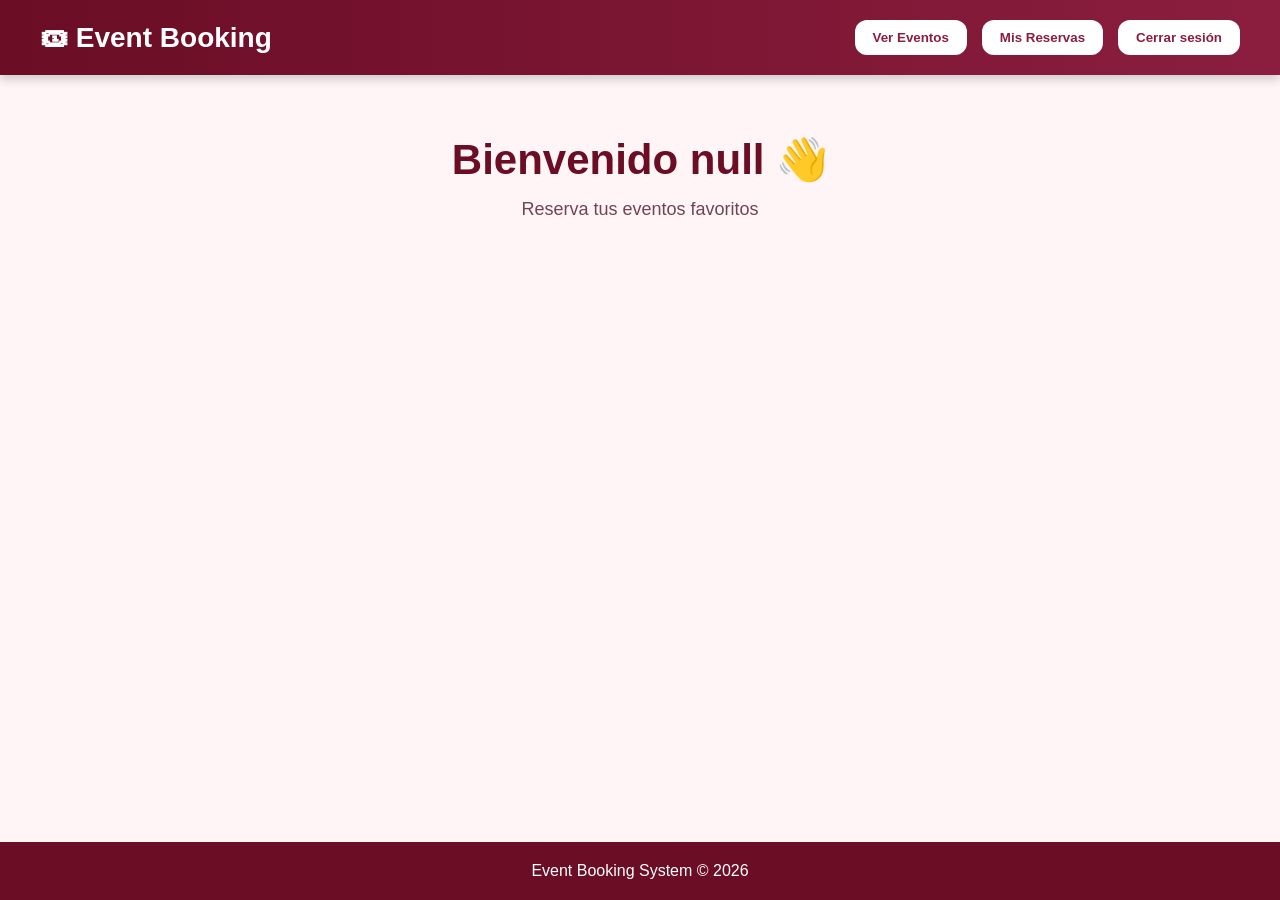
==== eventbooking-frontend/dashboard.html @ f32147cc "Subiendo AVANCE2 del proyecto DWF-final" ====
<!DOCTYPE html>
<html lang="es">

<head>

    <meta charset="UTF-8">

    <meta name="viewport"
          content="width=device-width, initial-scale=1.0">

    <title>
        Dashboard | Event Booking
    </title>

    <link rel="stylesheet"
          href="css/style.css">

</head>

<body>

    <!-- NAVBAR -->
    <nav class="navbar">

        <div class="logo">
            🎟 Event Booking
        </div>

        <div class="nav-buttons">

            <button onclick="showEvents()">
                Ver Eventos
            </button>

            <button onclick="showBookings()">
                Mis Reservas
            </button>

            <!-- SOLO ADMIN -->
            <button
                id="adminButton"
                onclick="showAdminPanel()"
                style="display:none;">

                Panel Admin

            </button>

            <button onclick="logout()">
                Cerrar sesión
            </button>

        </div>

    </nav>

    <!-- HERO -->
    <section class="hero">

        <div class="hero-content">

            <h1 id="welcome">
                Bienvenido 👋
            </h1>

            <p>
                Reserva tus eventos favoritos
            </p>

        </div>

    </section>

    <!-- MENSAJES -->
    <div id="message"
         class="message">
    </div>

    <!-- EVENTOS -->
    <section id="eventsSection"
             class="section"
             style="display:none;">

        <div class="section-header">

            <h2>
                🎫 Eventos Disponibles
            </h2>

        </div>

        <div id="events"
             class="cards-container">

        </div>

    </section>

    <!-- RESERVAS -->
    <section id="bookingsSection"
             class="section"
             style="display:none;">

        <div class="section-header">

            <h2>
                📌 Mis Reservas
            </h2>

        </div>

        <div id="bookings"
             class="cards-container">

        </div>

    </section>

    <!-- ADMIN -->
    <section id="adminSection"
             class="section"
             style="display:none;">

        <div class="section-header">

            <h2>
                👑 Panel Administrador
            </h2>

            <p>
                Gestiona eventos del sistema
            </p>

        </div>

        <!-- FORMULARIO -->
        <div class="admin-form-container">

            <div class="admin-form">

                <input
                    type="text"
                    id="eventTitle"
                    placeholder="Título del evento">

                <input
                    type="text"
                    id="eventDescription"
                    placeholder="Descripción">

                <input
                    type="datetime-local"
                    id="eventDate">

                <input
                    type="text"
                    id="eventVenue"
                    placeholder="Lugar">

                <input
                    type="number"
                    id="eventCapacity"
                    placeholder="Capacidad">

                <input
                    type="number"
                    id="eventPrice"
                    placeholder="Precio">
<button onclick="saveEvent()">
    Crear Evento
</button>

            </div>

        </div>

        <!-- EVENTOS ADMIN -->
        <div id="adminEvents"
             class="cards-container">

        </div>

    </section>

    <!-- FOOTER -->
    <footer class="footer">

        <p>
            Event Booking System © 2026
        </p>

    </footer>

    <script src="js/app.js"></script>

</body>
</html>
---- eventbooking-frontend/css/style.css ----
*{
    margin: 0;
    padding: 0;
    box-sizing: border-box;

    font-family: Arial, Helvetica, sans-serif;
}

body{
    background: #fff5f7;
    color: #3d0c1d;
}

/* NAVBAR */

.navbar{
    width: 100%;

    background: linear-gradient(
        90deg,
        #6a0d25,
        #8b1e3f
    );

    padding: 20px 40px;

    display: flex;
    justify-content: space-between;
    align-items: center;

    box-shadow: 0 4px 10px rgba(0,0,0,0.2);
}

.logo{
    color: white;

    font-size: 28px;
    font-weight: bold;
}

.nav-buttons{
    display: flex;
    gap: 15px;
}

.nav-buttons button{
    background: white;
    color: #8b1e3f;

    border: none;

    padding: 10px 18px;

    border-radius: 12px;

    font-weight: bold;

    cursor: pointer;

    transition: 0.3s;
}

.nav-buttons button:hover{
    background: #ffd6e0;

    transform: translateY(-2px);
}

/* HERO */

.hero{
    text-align: center;

    padding: 60px 20px;
}

.hero h1{
    font-size: 42px;

    margin-bottom: 15px;

    color: #6a0d25;
}

.hero p{
    font-size: 18px;

    color: #6f4553;
}

/* SECTION */

.section{
    padding: 30px 50px;
}

.section h2{
    margin-bottom: 25px;

    font-size: 30px;

    color: #6a0d25;
}

/* CARDS */

.cards-container{
    display: grid;

    grid-template-columns:
        repeat(auto-fit, minmax(280px,1fr));

    gap: 25px;
}

.card{
    background: white;

    border-radius: 20px;

    padding: 25px;

    box-shadow: 0 5px 15px rgba(0,0,0,0.1);

    transition: 0.3s;
}

.card:hover{
    transform: translateY(-5px);

    box-shadow: 0 10px 20px rgba(0,0,0,0.15);
}

.card h3{
    color: #8b1e3f;

    margin-bottom: 10px;

    font-size: 24px;
}

.card p{
    margin-bottom: 8px;

    color: #5e3744;
}

.card button{
    margin-top: 15px;

    width: 100%;

    padding: 12px;

    border: none;

    border-radius: 12px;

    background: #8b1e3f;

    color: white;

    font-weight: bold;

    cursor: pointer;

    transition: 0.3s;
}

.card button:hover{
    background: #6a0d25;
}

/* MENSAJES */

.message{
    width: 90%;

    margin: 20px auto;

    text-align: center;

    padding: 15px;

    border-radius: 12px;

    font-weight: bold;
}

/* FOOTER */

.footer{
    margin-top: 50px;

    background: #6a0d25;

    color: white;

    text-align: center;

    padding: 20px;
}

/* RESPONSIVE */

@media(max-width:768px){

    .navbar{
        flex-direction: column;

        gap: 20px;
    }

    .hero h1{
        font-size: 30px;
    }

    .section{
        padding: 20px;
    }
}

/* ===== AUTH PAGES ===== */

.auth-container{

    min-height: 100vh;

    display: flex;

    justify-content: center;
    align-items: center;

    background: linear-gradient(
        135deg,
        #fff0f5,
        #ffd6e7
    );

    padding: 20px;
}

.auth-card{

    width: 100%;
    max-width: 420px;

    background: white;

    padding: 40px;

    border-radius: 25px;

    box-shadow:
        0 10px 30px rgba(0,0,0,0.15);

    text-align: center;
}

.auth-card h1{

    color: #8b1e3f;

    margin-bottom: 10px;

    font-size: 34px;
}

.auth-card p{

    color: #7a4a58;

    margin-bottom: 30px;
}

.auth-card input{

    width: 100%;

    padding: 14px;

    margin-bottom: 18px;

    border: 2px solid #f3c5d3;

    border-radius: 12px;

    outline: none;

    font-size: 15px;

    transition: 0.3s;
}

.auth-card input:focus{

    border-color: #8b1e3f;

    box-shadow:
        0 0 10px rgba(139,30,63,0.2);
}

.auth-card button{

    width: 100%;

    padding: 14px;

    border: none;

    border-radius: 12px;

    background: linear-gradient(
        90deg,
        #8b1e3f,
        #6a0d25
    );

    color: white;

    font-size: 16px;
    font-weight: bold;

    cursor: pointer;

    transition: 0.3s;
}

.auth-card button:hover{

    transform: translateY(-2px);

    opacity: 0.9;
}

.link{

    display: block;

    margin-top: 20px;

    color: #8b1e3f;

    text-decoration: none;

    font-weight: bold;
}

.link:hover{

    text-decoration: underline;
}

/* ===== FOOTER FIJO ===== */

body{

    min-height: 100vh;

    display: flex;

    flex-direction: column;
}

.footer{

    margin-top: auto;
}

/* ===== ADMIN ===== */

.admin-form{

    background: white;

    padding: 25px;

    border-radius: 20px;

    margin-bottom: 30px;

    display: grid;

    gap: 15px;

    box-shadow:
        0 5px 15px rgba(0,0,0,0.1);
}

.admin-form input{

    padding: 14px;

    border-radius: 12px;

    border: 2px solid #f3c5d3;

    outline: none;
}

.admin-form input:focus{

    border-color: #8b1e3f;
}

.admin-form button{

    padding: 14px;

    border: none;

    border-radius: 12px;

    background: #8b1e3f;

    color: white;

    font-weight: bold;

    cursor: pointer;
}

.delete-btn{

    background: #c1121f !important;
}

.delete-btn:hover{

    background: #780000 !important;
}
.admin-buttons{

    display: flex;

    gap: 10px;

    margin-top: 15px;
}

.admin-buttons button{

    flex: 1;
}
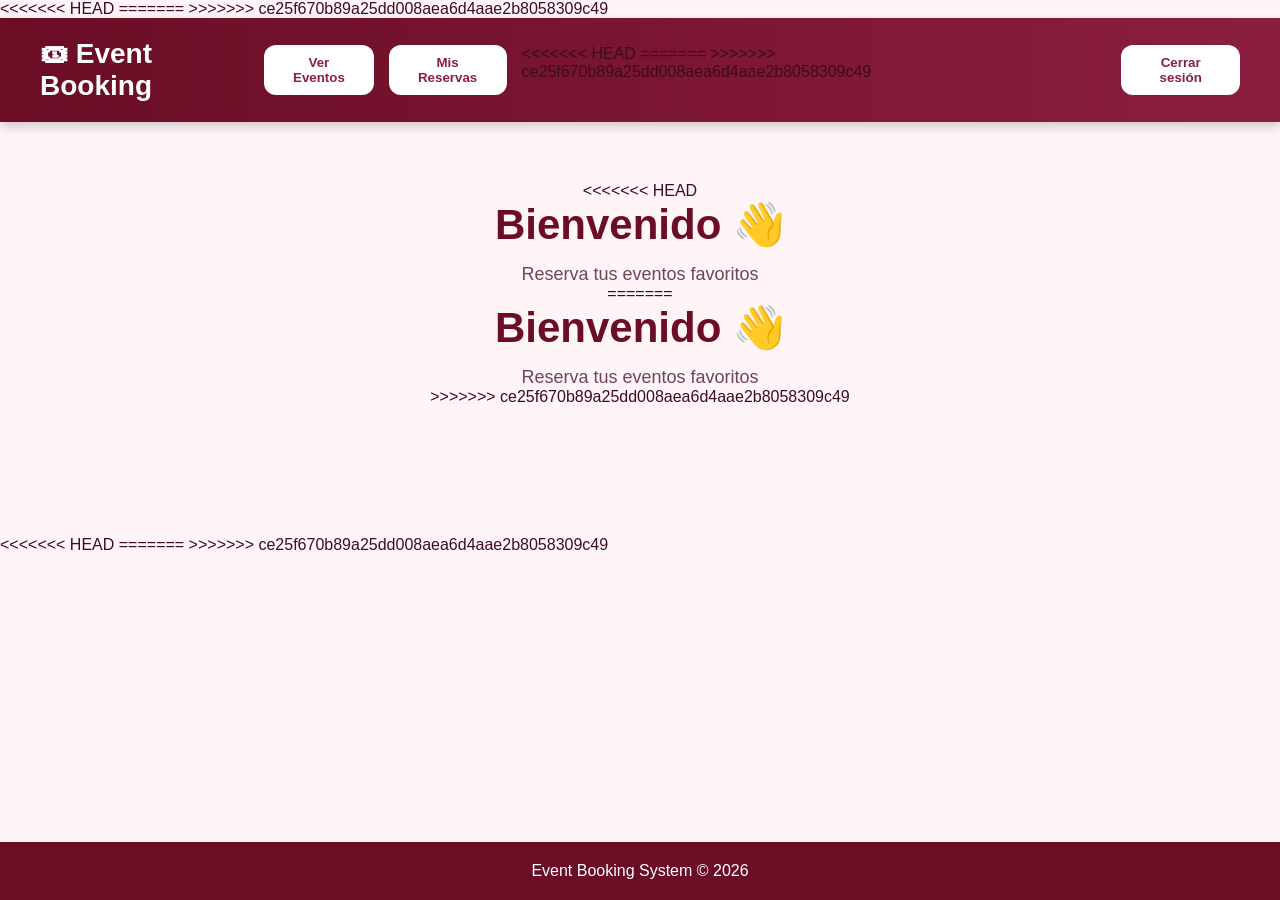
==== commit aa5d16b6: "Resolviendo conflictos de merge" ====
--- a/eventbooking-frontend/dashboard.html
+++ b/eventbooking-frontend/dashboard.html
@@ -8,9 +8,13 @@
     <meta name="viewport"
           content="width=device-width, initial-scale=1.0">
 
+<<<<<<< HEAD
     <title>
         Dashboard | Event Booking
     </title>
+=======
+    <title>Dashboard</title>
+>>>>>>> ce25f670b89a25dd008aea6d4aae2b8058309c49
 
     <link rel="stylesheet"
           href="css/style.css">
@@ -36,6 +40,7 @@
                 Mis Reservas
             </button>
 
+<<<<<<< HEAD
             <!-- SOLO ADMIN -->
             <button
                 id="adminButton"
@@ -46,6 +51,8 @@
 
             </button>
 
+=======
+>>>>>>> ce25f670b89a25dd008aea6d4aae2b8058309c49
             <button onclick="logout()">
                 Cerrar sesión
             </button>
@@ -57,6 +64,7 @@
     <!-- HERO -->
     <section class="hero">
 
+<<<<<<< HEAD
         <div class="hero-content">
 
             <h1 id="welcome">
@@ -68,6 +76,15 @@
             </p>
 
         </div>
+=======
+        <h1 id="welcome">
+            Bienvenido 👋
+        </h1>
+
+        <p>
+            Reserva tus eventos favoritos
+        </p>
+>>>>>>> ce25f670b89a25dd008aea6d4aae2b8058309c49
 
     </section>
 
@@ -81,6 +98,7 @@
              class="section"
              style="display:none;">
 
+<<<<<<< HEAD
         <div class="section-header">
 
             <h2>
@@ -88,6 +106,11 @@
             </h2>
 
         </div>
+=======
+        <h2>
+            Eventos Disponibles
+        </h2>
+>>>>>>> ce25f670b89a25dd008aea6d4aae2b8058309c49
 
         <div id="events"
              class="cards-container">
@@ -101,6 +124,7 @@
              class="section"
              style="display:none;">
 
+<<<<<<< HEAD
         <div class="section-header">
 
             <h2>
@@ -108,6 +132,11 @@
             </h2>
 
         </div>
+=======
+        <h2>
+            Mis Reservas
+        </h2>
+>>>>>>> ce25f670b89a25dd008aea6d4aae2b8058309c49
 
         <div id="bookings"
              class="cards-container">
@@ -116,6 +145,7 @@
 
     </section>
 
+<<<<<<< HEAD
     <!-- ADMIN -->
     <section id="adminSection"
              class="section"
@@ -182,6 +212,8 @@
 
     </section>
 
+=======
+>>>>>>> ce25f670b89a25dd008aea6d4aae2b8058309c49
     <!-- FOOTER -->
     <footer class="footer">
 
--- a/eventbooking-frontend/css/style.css
+++ b/eventbooking-frontend/css/style.css
@@ -365,6 +365,7 @@
 .footer{
 
     margin-top: auto;
+<<<<<<< HEAD
 }
 
 /* ===== ADMIN ===== */
@@ -441,4 +442,6 @@
 .admin-buttons button{
 
     flex: 1;
+=======
+>>>>>>> ce25f670b89a25dd008aea6d4aae2b8058309c49
 }
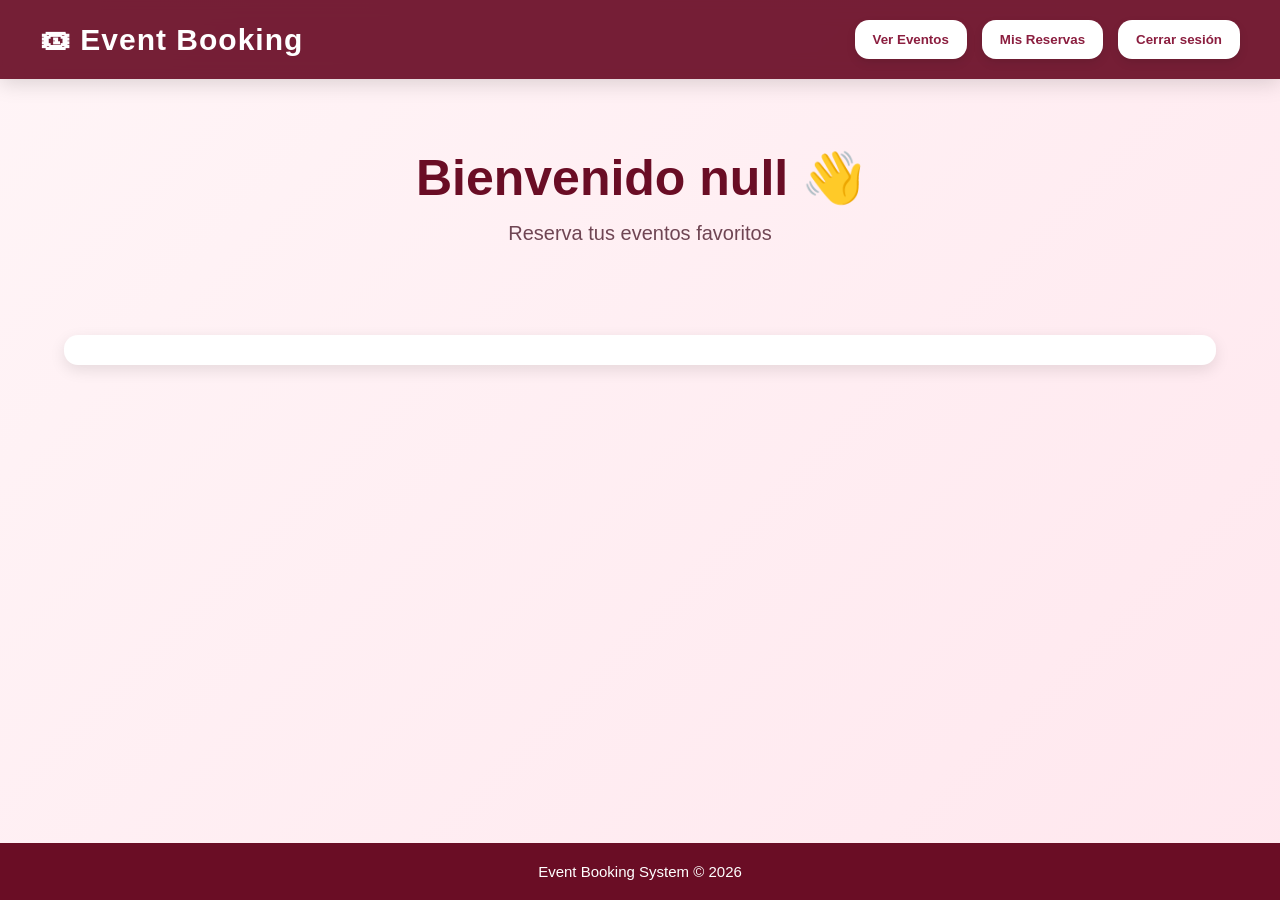
==== commit 7c74c76e: "Subiendo AVANCE3 del proyecto DWF-final" ====
--- a/eventbooking-frontend/dashboard.html
+++ b/eventbooking-frontend/dashboard.html
@@ -8,13 +8,7 @@
     <meta name="viewport"
           content="width=device-width, initial-scale=1.0">
 
-<<<<<<< HEAD
-    <title>
-        Dashboard | Event Booking
-    </title>
-=======
     <title>Dashboard</title>
->>>>>>> ce25f670b89a25dd008aea6d4aae2b8058309c49
 
     <link rel="stylesheet"
           href="css/style.css">
@@ -40,8 +34,6 @@
                 Mis Reservas
             </button>
 
-<<<<<<< HEAD
-            <!-- SOLO ADMIN -->
             <button
                 id="adminButton"
                 onclick="showAdminPanel()"
@@ -51,8 +43,6 @@
 
             </button>
 
-=======
->>>>>>> ce25f670b89a25dd008aea6d4aae2b8058309c49
             <button onclick="logout()">
                 Cerrar sesión
             </button>
@@ -64,19 +54,6 @@
     <!-- HERO -->
     <section class="hero">
 
-<<<<<<< HEAD
-        <div class="hero-content">
-
-            <h1 id="welcome">
-                Bienvenido 👋
-            </h1>
-
-            <p>
-                Reserva tus eventos favoritos
-            </p>
-
-        </div>
-=======
         <h1 id="welcome">
             Bienvenido 👋
         </h1>
@@ -84,7 +61,6 @@
         <p>
             Reserva tus eventos favoritos
         </p>
->>>>>>> ce25f670b89a25dd008aea6d4aae2b8058309c49
 
     </section>
 
@@ -98,19 +74,9 @@
              class="section"
              style="display:none;">
 
-<<<<<<< HEAD
-        <div class="section-header">
-
-            <h2>
-                🎫 Eventos Disponibles
-            </h2>
-
-        </div>
-=======
         <h2>
             Eventos Disponibles
         </h2>
->>>>>>> ce25f670b89a25dd008aea6d4aae2b8058309c49
 
         <div id="events"
              class="cards-container">
@@ -124,19 +90,9 @@
              class="section"
              style="display:none;">
 
-<<<<<<< HEAD
-        <div class="section-header">
-
-            <h2>
-                📌 Mis Reservas
-            </h2>
-
-        </div>
-=======
         <h2>
             Mis Reservas
         </h2>
->>>>>>> ce25f670b89a25dd008aea6d4aae2b8058309c49
 
         <div id="bookings"
              class="cards-container">
@@ -145,66 +101,52 @@
 
     </section>
 
-<<<<<<< HEAD
     <!-- ADMIN -->
     <section id="adminSection"
              class="section"
              style="display:none;">
 
-        <div class="section-header">
-
-            <h2>
-                👑 Panel Administrador
-            </h2>
-
-            <p>
-                Gestiona eventos del sistema
-            </p>
-
-        </div>
-
-        <!-- FORMULARIO -->
-        <div class="admin-form-container">
-
-            <div class="admin-form">
-
-                <input
-                    type="text"
-                    id="eventTitle"
-                    placeholder="Título del evento">
-
-                <input
-                    type="text"
-                    id="eventDescription"
-                    placeholder="Descripción">
-
-                <input
-                    type="datetime-local"
-                    id="eventDate">
-
-                <input
-                    type="text"
-                    id="eventVenue"
-                    placeholder="Lugar">
-
-                <input
-                    type="number"
-                    id="eventCapacity"
-                    placeholder="Capacidad">
-
-                <input
-                    type="number"
-                    id="eventPrice"
-                    placeholder="Precio">
-<button onclick="saveEvent()">
-    Crear Evento
-</button>
-
-            </div>
-
-        </div>
-
-        <!-- EVENTOS ADMIN -->
+        <h2>
+            Panel Administrador
+        </h2>
+
+        <div class="admin-form">
+
+            <input
+                type="text"
+                id="eventTitle"
+                placeholder="Título">
+
+            <input
+                type="text"
+                id="eventDescription"
+                placeholder="Descripción">
+
+            <input
+                type="datetime-local"
+                id="eventDate">
+
+            <input
+                type="text"
+                id="eventVenue"
+                placeholder="Lugar">
+
+            <input
+                type="number"
+                id="eventCapacity"
+                placeholder="Capacidad">
+
+            <input
+                type="number"
+                id="eventPrice"
+                placeholder="Precio">
+
+            <button onclick="createEvent()">
+                Crear Evento
+            </button>
+
+        </div>
+
         <div id="adminEvents"
              class="cards-container">
 
@@ -212,8 +154,64 @@
 
     </section>
 
-=======
->>>>>>> ce25f670b89a25dd008aea6d4aae2b8058309c49
+    <!-- MODAL EDITAR -->
+    <div id="editModal"
+         class="modal">
+
+        <div class="modal-content">
+
+            <span class="close"
+                  onclick="closeModal()">
+
+                &times;
+
+            </span>
+
+            <h2>
+                Editar Evento
+            </h2>
+
+            <input
+                type="hidden"
+                id="editId">
+
+            <input
+                type="text"
+                id="editTitle"
+                placeholder="Título">
+
+            <input
+                type="text"
+                id="editDescription"
+                placeholder="Descripción">
+
+            <input
+                type="datetime-local"
+                id="editDate">
+
+            <input
+                type="text"
+                id="editVenue"
+                placeholder="Lugar">
+
+            <input
+                type="number"
+                id="editCapacity"
+                placeholder="Capacidad">
+
+            <input
+                type="number"
+                id="editPrice"
+                placeholder="Precio">
+
+            <button onclick="updateEvent()">
+                Guardar Cambios
+            </button>
+
+        </div>
+
+    </div>
+
     <!-- FOOTER -->
     <footer class="footer">
 
--- a/eventbooking-frontend/css/style.css
+++ b/eventbooking-frontend/css/style.css
@@ -6,52 +6,637 @@
     font-family: Arial, Helvetica, sans-serif;
 }
 
+html{
+    scroll-behavior: smooth;
+}
+
 body{
-    background: #fff5f7;
+
+    background:
+        linear-gradient(
+            135deg,
+            #fff5f7,
+            #ffe7ee
+        );
+
     color: #3d0c1d;
-}
-
-/* NAVBAR */
+
+    min-height: 100vh;
+
+    display: flex;
+    flex-direction: column;
+
+    overflow-x: hidden;
+}
+
+/* =========================
+   ANIMACIONES
+========================= */
+
+@keyframes fadeIn{
+
+    from{
+        opacity: 0;
+        transform: translateY(20px);
+    }
+
+    to{
+        opacity: 1;
+        transform: translateY(0);
+    }
+}
+
+@keyframes slideLeft{
+
+    from{
+        opacity: 0;
+        transform: translateX(-40px);
+    }
+
+    to{
+        opacity: 1;
+        transform: translateX(0);
+    }
+}
+
+@keyframes pulse{
+
+    0%{
+        transform: scale(1);
+    }
+
+    50%{
+        transform: scale(1.03);
+    }
+
+    100%{
+        transform: scale(1);
+    }
+}
+
+/* =========================
+   NAVBAR
+========================= */
 
 .navbar{
-    width: 100%;
-
-    background: linear-gradient(
-        90deg,
-        #6a0d25,
-        #8b1e3f
-    );
+
+    width: 100%;
+
+    background:
+        rgba(106,13,37,0.92);
+
+    backdrop-filter: blur(10px);
 
     padding: 20px 40px;
 
     display: flex;
+
     justify-content: space-between;
+
     align-items: center;
 
-    box-shadow: 0 4px 10px rgba(0,0,0,0.2);
+    box-shadow:
+        0 4px 20px rgba(0,0,0,0.15);
+
+    position: sticky;
+
+    top: 0;
+
+    z-index: 1000;
+
+    animation: fadeIn 0.8s ease;
 }
 
 .logo{
+
     color: white;
 
+    font-size: 30px;
+
+    font-weight: bold;
+
+    letter-spacing: 1px;
+
+    animation: slideLeft 1s ease;
+}
+
+.nav-buttons{
+
+    display: flex;
+
+    gap: 15px;
+}
+
+.nav-buttons button{
+
+    background: white;
+
+    color: #8b1e3f;
+
+    border: none;
+
+    padding: 12px 18px;
+
+    border-radius: 14px;
+
+    font-weight: bold;
+
+    cursor: pointer;
+
+    transition: all 0.3s ease;
+
+    box-shadow:
+        0 4px 10px rgba(0,0,0,0.1);
+}
+
+.nav-buttons button:hover{
+
+    background: #ffd6e0;
+
+    transform:
+        translateY(-3px)
+        scale(1.03);
+
+    box-shadow:
+        0 10px 18px rgba(0,0,0,0.18);
+}
+
+/* =========================
+   HERO
+========================= */
+
+.hero{
+
+    text-align: center;
+
+    padding: 70px 20px;
+
+    animation: fadeIn 1s ease;
+}
+
+.hero h1{
+
+    font-size: 50px;
+
+    color: #6a0d25;
+
+    margin-bottom: 15px;
+
+    animation: pulse 3s infinite;
+}
+
+.hero p{
+
+    font-size: 20px;
+
+    color: #6f4553;
+}
+
+/* =========================
+   MENSAJES
+========================= */
+
+.message{
+
+    width: 90%;
+
+    margin: 20px auto;
+
+    text-align: center;
+
+    padding: 15px;
+
+    border-radius: 14px;
+
+    font-weight: bold;
+
+    background: white;
+
+    box-shadow:
+        0 5px 15px rgba(0,0,0,0.1);
+
+    animation: fadeIn 0.5s ease;
+}
+
+/* =========================
+   SECTIONS
+========================= */
+
+.section{
+
+    padding: 40px 50px;
+
+    animation: fadeIn 0.8s ease;
+}
+
+.section h2{
+
+    margin-bottom: 25px;
+
+    font-size: 34px;
+
+    color: #6a0d25;
+}
+
+/* =========================
+   CARDS
+========================= */
+
+.cards-container{
+
+    display: grid;
+
+    grid-template-columns:
+        repeat(auto-fit, minmax(300px,1fr));
+
+    gap: 30px;
+}
+
+.card{
+
+    background:
+        rgba(255,255,255,0.75);
+
+    backdrop-filter: blur(12px);
+
+    border-radius: 24px;
+
+    padding: 28px;
+
+    box-shadow:
+        0 10px 25px rgba(0,0,0,0.12);
+
+    transition: all 0.35s ease;
+
+    position: relative;
+
+    overflow: hidden;
+
+    animation: fadeIn 0.8s ease;
+}
+
+.card::before{
+
+    content: "";
+
+    position: absolute;
+
+    top: 0;
+    left: -100%;
+
+    width: 100%;
+    height: 100%;
+
+    background:
+        linear-gradient(
+            120deg,
+            transparent,
+            rgba(255,255,255,0.4),
+            transparent
+        );
+
+    transition: 0.7s;
+}
+
+.card:hover::before{
+
+    left: 100%;
+}
+
+.card:hover{
+
+    transform:
+        translateY(-8px)
+        scale(1.02);
+
+    box-shadow:
+        0 18px 35px rgba(0,0,0,0.18);
+}
+
+.card h3{
+
+    color: #8b1e3f;
+
+    margin-bottom: 14px;
+
     font-size: 28px;
+}
+
+.card p{
+
+    margin-bottom: 10px;
+
+    color: #5e3744;
+
+    line-height: 1.5;
+}
+
+.card button{
+
+    margin-top: 18px;
+
+    width: 100%;
+
+    padding: 14px;
+
+    border: none;
+
+    border-radius: 14px;
+
+    background:
+        linear-gradient(
+            90deg,
+            #8b1e3f,
+            #6a0d25
+        );
+
+    color: white;
+
     font-weight: bold;
-}
-
-.nav-buttons{
+
+    font-size: 15px;
+
+    cursor: pointer;
+
+    transition: all 0.3s ease;
+
+    box-shadow:
+        0 5px 12px rgba(0,0,0,0.15);
+}
+
+.card button:hover{
+
+    transform:
+        translateY(-2px)
+        scale(1.02);
+
+    opacity: 0.95;
+
+    box-shadow:
+        0 10px 18px rgba(0,0,0,0.2);
+}
+
+/* =========================
+   FORM ADMIN
+========================= */
+
+.admin-form{
+
+    background: white;
+
+    padding: 30px;
+
+    border-radius: 24px;
+
+    margin-bottom: 35px;
+
+    box-shadow:
+        0 10px 25px rgba(0,0,0,0.1);
+
+    animation: fadeIn 1s ease;
+}
+
+.admin-form input{
+
+    width: 100%;
+
+    padding: 14px;
+
+    margin-bottom: 16px;
+
+    border-radius: 12px;
+
+    border: 2px solid #f0c8d4;
+
+    outline: none;
+
+    transition: 0.3s;
+}
+
+.admin-form input:focus{
+
+    border-color: #8b1e3f;
+
+    box-shadow:
+        0 0 10px rgba(139,30,63,0.2);
+}
+
+.admin-form button{
+
+    width: 100%;
+
+    padding: 15px;
+
+    border: none;
+
+    border-radius: 14px;
+
+    background:
+        linear-gradient(
+            90deg,
+            #8b1e3f,
+            #6a0d25
+        );
+
+    color: white;
+
+    font-weight: bold;
+
+    cursor: pointer;
+
+    transition: 0.3s;
+}
+
+.admin-form button:hover{
+
+    transform: scale(1.02);
+}
+
+/* =========================
+   MODAL
+========================= */
+
+.modal{
+
+    display: none;
+
+    position: fixed;
+
+    z-index: 999;
+
+    left: 0;
+    top: 0;
+
+    width: 100%;
+    height: 100%;
+
+    background:
+        rgba(0,0,0,0.45);
+
+    backdrop-filter: blur(4px);
+
+    animation: fadeIn 0.3s ease;
+}
+
+.modal-content{
+
+    background: white;
+
+    margin: 5% auto;
+
+    padding: 30px;
+
+    width: 90%;
+    max-width: 500px;
+
+    border-radius: 24px;
+
+    animation: fadeIn 0.4s ease;
+}
+
+.modal-content input{
+
+    width: 100%;
+
+    padding: 14px;
+
+    margin-bottom: 15px;
+
+    border-radius: 12px;
+
+    border: 2px solid #f1d1db;
+}
+
+.close{
+
+    float: right;
+
+    font-size: 28px;
+
+    cursor: pointer;
+
+    color: #8b1e3f;
+}
+
+/* =========================
+   FOOTER
+========================= */
+
+.footer{
+
+    margin-top: auto;
+
+    background: #6a0d25;
+
+    color: white;
+
+    text-align: center;
+
+    padding: 20px;
+
+    font-size: 15px;
+}
+
+/* =========================
+   AUTH PAGES
+========================= */
+
+.auth-container{
+
+    min-height: 100vh;
+
     display: flex;
-    gap: 15px;
-}
-
-.nav-buttons button{
-    background: white;
+
+    justify-content: center;
+
+    align-items: center;
+
+    padding: 20px;
+}
+
+.auth-card{
+
+    width: 100%;
+    max-width: 430px;
+
+    background:
+        rgba(255,255,255,0.8);
+
+    backdrop-filter: blur(12px);
+
+    padding: 40px;
+
+    border-radius: 28px;
+
+    box-shadow:
+        0 15px 35px rgba(0,0,0,0.15);
+
+    animation: fadeIn 1s ease;
+}
+
+.auth-card h1{
+
     color: #8b1e3f;
 
+    margin-bottom: 10px;
+
+    text-align: center;
+
+    font-size: 38px;
+}
+
+.auth-card p{
+
+    text-align: center;
+
+    margin-bottom: 30px;
+
+    color: #6f4553;
+}
+
+.auth-card input{
+
+    width: 100%;
+
+    padding: 15px;
+
+    margin-bottom: 18px;
+
+    border-radius: 14px;
+
+    border: 2px solid #f1c8d5;
+
+    outline: none;
+
+    transition: 0.3s;
+}
+
+.auth-card input:focus{
+
+    border-color: #8b1e3f;
+
+    box-shadow:
+        0 0 12px rgba(139,30,63,0.2);
+}
+
+.auth-card button{
+
+    width: 100%;
+
+    padding: 15px;
+
     border: none;
 
-    padding: 10px 18px;
-
-    border-radius: 12px;
+    border-radius: 14px;
+
+    background:
+        linear-gradient(
+            90deg,
+            #8b1e3f,
+            #6a0d25
+        );
+
+    color: white;
 
     font-weight: bold;
 
@@ -60,388 +645,53 @@
     transition: 0.3s;
 }
 
-.nav-buttons button:hover{
-    background: #ffd6e0;
-
-    transform: translateY(-2px);
-}
-
-/* HERO */
-
-.hero{
+.auth-card button:hover{
+
+    transform:
+        translateY(-2px)
+        scale(1.02);
+}
+
+.link{
+
+    display: block;
+
+    margin-top: 20px;
+
     text-align: center;
 
-    padding: 60px 20px;
-}
-
-.hero h1{
-    font-size: 42px;
-
-    margin-bottom: 15px;
-
-    color: #6a0d25;
-}
-
-.hero p{
-    font-size: 18px;
-
-    color: #6f4553;
-}
-
-/* SECTION */
-
-.section{
-    padding: 30px 50px;
-}
-
-.section h2{
-    margin-bottom: 25px;
-
-    font-size: 30px;
-
-    color: #6a0d25;
-}
-
-/* CARDS */
-
-.cards-container{
-    display: grid;
-
-    grid-template-columns:
-        repeat(auto-fit, minmax(280px,1fr));
-
-    gap: 25px;
-}
-
-.card{
-    background: white;
-
-    border-radius: 20px;
-
-    padding: 25px;
-
-    box-shadow: 0 5px 15px rgba(0,0,0,0.1);
-
-    transition: 0.3s;
-}
-
-.card:hover{
-    transform: translateY(-5px);
-
-    box-shadow: 0 10px 20px rgba(0,0,0,0.15);
-}
-
-.card h3{
+    text-decoration: none;
+
     color: #8b1e3f;
 
-    margin-bottom: 10px;
-
-    font-size: 24px;
-}
-
-.card p{
-    margin-bottom: 8px;
-
-    color: #5e3744;
-}
-
-.card button{
-    margin-top: 15px;
-
-    width: 100%;
-
-    padding: 12px;
-
-    border: none;
-
-    border-radius: 12px;
-
-    background: #8b1e3f;
-
-    color: white;
-
     font-weight: bold;
-
-    cursor: pointer;
-
-    transition: 0.3s;
-}
-
-.card button:hover{
-    background: #6a0d25;
-}
-
-/* MENSAJES */
-
-.message{
-    width: 90%;
-
-    margin: 20px auto;
-
-    text-align: center;
-
-    padding: 15px;
-
-    border-radius: 12px;
-
-    font-weight: bold;
-}
-
-/* FOOTER */
-
-.footer{
-    margin-top: 50px;
-
-    background: #6a0d25;
-
-    color: white;
-
-    text-align: center;
-
-    padding: 20px;
-}
-
-/* RESPONSIVE */
+}
+
+.link:hover{
+
+    text-decoration: underline;
+}
+
+/* =========================
+   RESPONSIVE
+========================= */
 
 @media(max-width:768px){
 
     .navbar{
+
         flex-direction: column;
 
         gap: 20px;
     }
 
     .hero h1{
-        font-size: 30px;
+
+        font-size: 36px;
     }
 
     .section{
-        padding: 20px;
-    }
-}
-
-/* ===== AUTH PAGES ===== */
-
-.auth-container{
-
-    min-height: 100vh;
-
-    display: flex;
-
-    justify-content: center;
-    align-items: center;
-
-    background: linear-gradient(
-        135deg,
-        #fff0f5,
-        #ffd6e7
-    );
-
-    padding: 20px;
-}
-
-.auth-card{
-
-    width: 100%;
-    max-width: 420px;
-
-    background: white;
-
-    padding: 40px;
-
-    border-radius: 25px;
-
-    box-shadow:
-        0 10px 30px rgba(0,0,0,0.15);
-
-    text-align: center;
-}
-
-.auth-card h1{
-
-    color: #8b1e3f;
-
-    margin-bottom: 10px;
-
-    font-size: 34px;
-}
-
-.auth-card p{
-
-    color: #7a4a58;
-
-    margin-bottom: 30px;
-}
-
-.auth-card input{
-
-    width: 100%;
-
-    padding: 14px;
-
-    margin-bottom: 18px;
-
-    border: 2px solid #f3c5d3;
-
-    border-radius: 12px;
-
-    outline: none;
-
-    font-size: 15px;
-
-    transition: 0.3s;
-}
-
-.auth-card input:focus{
-
-    border-color: #8b1e3f;
-
-    box-shadow:
-        0 0 10px rgba(139,30,63,0.2);
-}
-
-.auth-card button{
-
-    width: 100%;
-
-    padding: 14px;
-
-    border: none;
-
-    border-radius: 12px;
-
-    background: linear-gradient(
-        90deg,
-        #8b1e3f,
-        #6a0d25
-    );
-
-    color: white;
-
-    font-size: 16px;
-    font-weight: bold;
-
-    cursor: pointer;
-
-    transition: 0.3s;
-}
-
-.auth-card button:hover{
-
-    transform: translateY(-2px);
-
-    opacity: 0.9;
-}
-
-.link{
-
-    display: block;
-
-    margin-top: 20px;
-
-    color: #8b1e3f;
-
-    text-decoration: none;
-
-    font-weight: bold;
-}
-
-.link:hover{
-
-    text-decoration: underline;
-}
-
-/* ===== FOOTER FIJO ===== */
-
-body{
-
-    min-height: 100vh;
-
-    display: flex;
-
-    flex-direction: column;
-}
-
-.footer{
-
-    margin-top: auto;
-<<<<<<< HEAD
-}
-
-/* ===== ADMIN ===== */
-
-.admin-form{
-
-    background: white;
-
-    padding: 25px;
-
-    border-radius: 20px;
-
-    margin-bottom: 30px;
-
-    display: grid;
-
-    gap: 15px;
-
-    box-shadow:
-        0 5px 15px rgba(0,0,0,0.1);
-}
-
-.admin-form input{
-
-    padding: 14px;
-
-    border-radius: 12px;
-
-    border: 2px solid #f3c5d3;
-
-    outline: none;
-}
-
-.admin-form input:focus{
-
-    border-color: #8b1e3f;
-}
-
-.admin-form button{
-
-    padding: 14px;
-
-    border: none;
-
-    border-radius: 12px;
-
-    background: #8b1e3f;
-
-    color: white;
-
-    font-weight: bold;
-
-    cursor: pointer;
-}
-
-.delete-btn{
-
-    background: #c1121f !important;
-}
-
-.delete-btn:hover{
-
-    background: #780000 !important;
-}
-.admin-buttons{
-
-    display: flex;
-
-    gap: 10px;
-
-    margin-top: 15px;
-}
-
-.admin-buttons button{
-
-    flex: 1;
-=======
->>>>>>> ce25f670b89a25dd008aea6d4aae2b8058309c49
+
+        padding: 25px;
+    }
 }
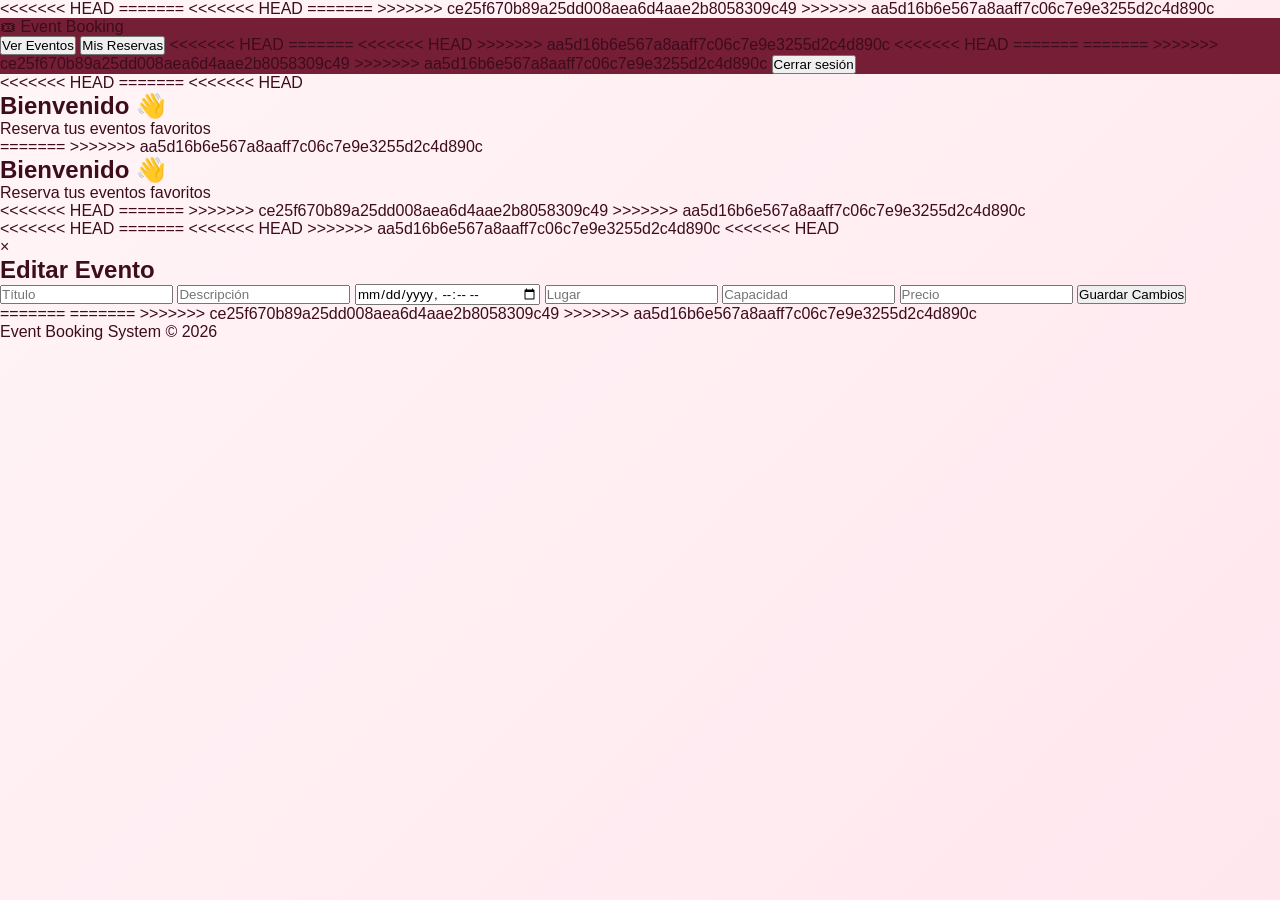
==== commit 94a7a18f: "Fusionando AVANCE3 con remoto" ====
--- a/eventbooking-frontend/dashboard.html
+++ b/eventbooking-frontend/dashboard.html
@@ -8,7 +8,17 @@
     <meta name="viewport"
           content="width=device-width, initial-scale=1.0">
 
+<<<<<<< HEAD
     <title>Dashboard</title>
+=======
+<<<<<<< HEAD
+    <title>
+        Dashboard | Event Booking
+    </title>
+=======
+    <title>Dashboard</title>
+>>>>>>> ce25f670b89a25dd008aea6d4aae2b8058309c49
+>>>>>>> aa5d16b6e567a8aaff7c06c7e9e3255d2c4d890c
 
     <link rel="stylesheet"
           href="css/style.css">
@@ -34,6 +44,11 @@
                 Mis Reservas
             </button>
 
+<<<<<<< HEAD
+=======
+<<<<<<< HEAD
+            <!-- SOLO ADMIN -->
+>>>>>>> aa5d16b6e567a8aaff7c06c7e9e3255d2c4d890c
             <button
                 id="adminButton"
                 onclick="showAdminPanel()"
@@ -43,6 +58,11 @@
 
             </button>
 
+<<<<<<< HEAD
+=======
+=======
+>>>>>>> ce25f670b89a25dd008aea6d4aae2b8058309c49
+>>>>>>> aa5d16b6e567a8aaff7c06c7e9e3255d2c4d890c
             <button onclick="logout()">
                 Cerrar sesión
             </button>
@@ -54,6 +74,22 @@
     <!-- HERO -->
     <section class="hero">
 
+<<<<<<< HEAD
+=======
+<<<<<<< HEAD
+        <div class="hero-content">
+
+            <h1 id="welcome">
+                Bienvenido 👋
+            </h1>
+
+            <p>
+                Reserva tus eventos favoritos
+            </p>
+
+        </div>
+=======
+>>>>>>> aa5d16b6e567a8aaff7c06c7e9e3255d2c4d890c
         <h1 id="welcome">
             Bienvenido 👋
         </h1>
@@ -61,6 +97,10 @@
         <p>
             Reserva tus eventos favoritos
         </p>
+<<<<<<< HEAD
+=======
+>>>>>>> ce25f670b89a25dd008aea6d4aae2b8058309c49
+>>>>>>> aa5d16b6e567a8aaff7c06c7e9e3255d2c4d890c
 
     </section>
 
@@ -74,9 +114,25 @@
              class="section"
              style="display:none;">
 
+<<<<<<< HEAD
         <h2>
             Eventos Disponibles
         </h2>
+=======
+<<<<<<< HEAD
+        <div class="section-header">
+
+            <h2>
+                🎫 Eventos Disponibles
+            </h2>
+
+        </div>
+=======
+        <h2>
+            Eventos Disponibles
+        </h2>
+>>>>>>> ce25f670b89a25dd008aea6d4aae2b8058309c49
+>>>>>>> aa5d16b6e567a8aaff7c06c7e9e3255d2c4d890c
 
         <div id="events"
              class="cards-container">
@@ -90,9 +146,25 @@
              class="section"
              style="display:none;">
 
+<<<<<<< HEAD
         <h2>
             Mis Reservas
         </h2>
+=======
+<<<<<<< HEAD
+        <div class="section-header">
+
+            <h2>
+                📌 Mis Reservas
+            </h2>
+
+        </div>
+=======
+        <h2>
+            Mis Reservas
+        </h2>
+>>>>>>> ce25f670b89a25dd008aea6d4aae2b8058309c49
+>>>>>>> aa5d16b6e567a8aaff7c06c7e9e3255d2c4d890c
 
         <div id="bookings"
              class="cards-container">
@@ -101,11 +173,16 @@
 
     </section>
 
+<<<<<<< HEAD
+=======
+<<<<<<< HEAD
+>>>>>>> aa5d16b6e567a8aaff7c06c7e9e3255d2c4d890c
     <!-- ADMIN -->
     <section id="adminSection"
              class="section"
              style="display:none;">
 
+<<<<<<< HEAD
         <h2>
             Panel Administrador
         </h2>
@@ -147,6 +224,62 @@
 
         </div>
 
+=======
+        <div class="section-header">
+
+            <h2>
+                👑 Panel Administrador
+            </h2>
+
+            <p>
+                Gestiona eventos del sistema
+            </p>
+
+        </div>
+
+        <!-- FORMULARIO -->
+        <div class="admin-form-container">
+
+            <div class="admin-form">
+
+                <input
+                    type="text"
+                    id="eventTitle"
+                    placeholder="Título del evento">
+
+                <input
+                    type="text"
+                    id="eventDescription"
+                    placeholder="Descripción">
+
+                <input
+                    type="datetime-local"
+                    id="eventDate">
+
+                <input
+                    type="text"
+                    id="eventVenue"
+                    placeholder="Lugar">
+
+                <input
+                    type="number"
+                    id="eventCapacity"
+                    placeholder="Capacidad">
+
+                <input
+                    type="number"
+                    id="eventPrice"
+                    placeholder="Precio">
+<button onclick="saveEvent()">
+    Crear Evento
+</button>
+
+            </div>
+
+        </div>
+
+        <!-- EVENTOS ADMIN -->
+>>>>>>> aa5d16b6e567a8aaff7c06c7e9e3255d2c4d890c
         <div id="adminEvents"
              class="cards-container">
 
@@ -154,6 +287,7 @@
 
     </section>
 
+<<<<<<< HEAD
     <!-- MODAL EDITAR -->
     <div id="editModal"
          class="modal">
@@ -212,6 +346,10 @@
 
     </div>
 
+=======
+=======
+>>>>>>> ce25f670b89a25dd008aea6d4aae2b8058309c49
+>>>>>>> aa5d16b6e567a8aaff7c06c7e9e3255d2c4d890c
     <!-- FOOTER -->
     <footer class="footer">
 
--- a/eventbooking-frontend/css/style.css
+++ b/eventbooking-frontend/css/style.css
@@ -6,6 +6,7 @@
     font-family: Arial, Helvetica, sans-serif;
 }
 
+<<<<<<< HEAD
 html{
     scroll-behavior: smooth;
 }
@@ -86,10 +87,28 @@
         rgba(106,13,37,0.92);
 
     backdrop-filter: blur(10px);
+=======
+body{
+    background: #fff5f7;
+    color: #3d0c1d;
+}
+
+/* NAVBAR */
+
+.navbar{
+    width: 100%;
+
+    background: linear-gradient(
+        90deg,
+        #6a0d25,
+        #8b1e3f
+    );
+>>>>>>> aa5d16b6e567a8aaff7c06c7e9e3255d2c4d890c
 
     padding: 20px 40px;
 
     display: flex;
+<<<<<<< HEAD
 
     justify-content: space-between;
 
@@ -124,25 +143,53 @@
 
     display: flex;
 
+=======
+    justify-content: space-between;
+    align-items: center;
+
+    box-shadow: 0 4px 10px rgba(0,0,0,0.2);
+}
+
+.logo{
+    color: white;
+
+    font-size: 28px;
+    font-weight: bold;
+}
+
+.nav-buttons{
+    display: flex;
+>>>>>>> aa5d16b6e567a8aaff7c06c7e9e3255d2c4d890c
     gap: 15px;
 }
 
 .nav-buttons button{
+<<<<<<< HEAD
 
     background: white;
 
+=======
+    background: white;
+>>>>>>> aa5d16b6e567a8aaff7c06c7e9e3255d2c4d890c
     color: #8b1e3f;
 
     border: none;
 
+<<<<<<< HEAD
     padding: 12px 18px;
 
     border-radius: 14px;
+=======
+    padding: 10px 18px;
+
+    border-radius: 12px;
+>>>>>>> aa5d16b6e567a8aaff7c06c7e9e3255d2c4d890c
 
     font-weight: bold;
 
     cursor: pointer;
 
+<<<<<<< HEAD
     transition: all 0.3s ease;
 
     box-shadow:
@@ -188,16 +235,134 @@
 .hero p{
 
     font-size: 20px;
+=======
+    transition: 0.3s;
+}
+
+.nav-buttons button:hover{
+    background: #ffd6e0;
+
+    transform: translateY(-2px);
+}
+
+/* HERO */
+
+.hero{
+    text-align: center;
+
+    padding: 60px 20px;
+}
+
+.hero h1{
+    font-size: 42px;
+
+    margin-bottom: 15px;
+
+    color: #6a0d25;
+}
+
+.hero p{
+    font-size: 18px;
+>>>>>>> aa5d16b6e567a8aaff7c06c7e9e3255d2c4d890c
 
     color: #6f4553;
 }
 
+<<<<<<< HEAD
 /* =========================
    MENSAJES
 ========================= */
 
 .message{
 
+=======
+/* SECTION */
+
+.section{
+    padding: 30px 50px;
+}
+
+.section h2{
+    margin-bottom: 25px;
+
+    font-size: 30px;
+
+    color: #6a0d25;
+}
+
+/* CARDS */
+
+.cards-container{
+    display: grid;
+
+    grid-template-columns:
+        repeat(auto-fit, minmax(280px,1fr));
+
+    gap: 25px;
+}
+
+.card{
+    background: white;
+
+    border-radius: 20px;
+
+    padding: 25px;
+
+    box-shadow: 0 5px 15px rgba(0,0,0,0.1);
+
+    transition: 0.3s;
+}
+
+.card:hover{
+    transform: translateY(-5px);
+
+    box-shadow: 0 10px 20px rgba(0,0,0,0.15);
+}
+
+.card h3{
+    color: #8b1e3f;
+
+    margin-bottom: 10px;
+
+    font-size: 24px;
+}
+
+.card p{
+    margin-bottom: 8px;
+
+    color: #5e3744;
+}
+
+.card button{
+    margin-top: 15px;
+
+    width: 100%;
+
+    padding: 12px;
+
+    border: none;
+
+    border-radius: 12px;
+
+    background: #8b1e3f;
+
+    color: white;
+
+    font-weight: bold;
+
+    cursor: pointer;
+
+    transition: 0.3s;
+}
+
+.card button:hover{
+    background: #6a0d25;
+}
+
+/* MENSAJES */
+
+.message{
+>>>>>>> aa5d16b6e567a8aaff7c06c7e9e3255d2c4d890c
     width: 90%;
 
     margin: 20px auto;
@@ -206,6 +371,7 @@
 
     padding: 15px;
 
+<<<<<<< HEAD
     border-radius: 14px;
 
     font-weight: bold;
@@ -525,6 +691,17 @@
 .footer{
 
     margin-top: auto;
+=======
+    border-radius: 12px;
+
+    font-weight: bold;
+}
+
+/* FOOTER */
+
+.footer{
+    margin-top: 50px;
+>>>>>>> aa5d16b6e567a8aaff7c06c7e9e3255d2c4d890c
 
     background: #6a0d25;
 
@@ -533,6 +710,7 @@
     text-align: center;
 
     padding: 20px;
+<<<<<<< HEAD
 
     font-size: 15px;
 }
@@ -540,6 +718,30 @@
 /* =========================
    AUTH PAGES
 ========================= */
+=======
+}
+
+/* RESPONSIVE */
+
+@media(max-width:768px){
+
+    .navbar{
+        flex-direction: column;
+
+        gap: 20px;
+    }
+
+    .hero h1{
+        font-size: 30px;
+    }
+
+    .section{
+        padding: 20px;
+    }
+}
+
+/* ===== AUTH PAGES ===== */
+>>>>>>> aa5d16b6e567a8aaff7c06c7e9e3255d2c4d890c
 
 .auth-container{
 
@@ -548,15 +750,27 @@
     display: flex;
 
     justify-content: center;
+<<<<<<< HEAD
 
     align-items: center;
 
+=======
+    align-items: center;
+
+    background: linear-gradient(
+        135deg,
+        #fff0f5,
+        #ffd6e7
+    );
+
+>>>>>>> aa5d16b6e567a8aaff7c06c7e9e3255d2c4d890c
     padding: 20px;
 }
 
 .auth-card{
 
     width: 100%;
+<<<<<<< HEAD
     max-width: 430px;
 
     background:
@@ -572,6 +786,20 @@
         0 15px 35px rgba(0,0,0,0.15);
 
     animation: fadeIn 1s ease;
+=======
+    max-width: 420px;
+
+    background: white;
+
+    padding: 40px;
+
+    border-radius: 25px;
+
+    box-shadow:
+        0 10px 30px rgba(0,0,0,0.15);
+
+    text-align: center;
+>>>>>>> aa5d16b6e567a8aaff7c06c7e9e3255d2c4d890c
 }
 
 .auth-card h1{
@@ -580,24 +808,35 @@
 
     margin-bottom: 10px;
 
+<<<<<<< HEAD
     text-align: center;
 
     font-size: 38px;
+=======
+    font-size: 34px;
+>>>>>>> aa5d16b6e567a8aaff7c06c7e9e3255d2c4d890c
 }
 
 .auth-card p{
 
+<<<<<<< HEAD
     text-align: center;
 
     margin-bottom: 30px;
 
     color: #6f4553;
+=======
+    color: #7a4a58;
+
+    margin-bottom: 30px;
+>>>>>>> aa5d16b6e567a8aaff7c06c7e9e3255d2c4d890c
 }
 
 .auth-card input{
 
     width: 100%;
 
+<<<<<<< HEAD
     padding: 15px;
 
     margin-bottom: 18px;
@@ -608,6 +847,20 @@
 
     outline: none;
 
+=======
+    padding: 14px;
+
+    margin-bottom: 18px;
+
+    border: 2px solid #f3c5d3;
+
+    border-radius: 12px;
+
+    outline: none;
+
+    font-size: 15px;
+
+>>>>>>> aa5d16b6e567a8aaff7c06c7e9e3255d2c4d890c
     transition: 0.3s;
 }
 
@@ -616,13 +869,18 @@
     border-color: #8b1e3f;
 
     box-shadow:
+<<<<<<< HEAD
         0 0 12px rgba(139,30,63,0.2);
+=======
+        0 0 10px rgba(139,30,63,0.2);
+>>>>>>> aa5d16b6e567a8aaff7c06c7e9e3255d2c4d890c
 }
 
 .auth-card button{
 
     width: 100%;
 
+<<<<<<< HEAD
     padding: 15px;
 
     border: none;
@@ -638,6 +896,23 @@
 
     color: white;
 
+=======
+    padding: 14px;
+
+    border: none;
+
+    border-radius: 12px;
+
+    background: linear-gradient(
+        90deg,
+        #8b1e3f,
+        #6a0d25
+    );
+
+    color: white;
+
+    font-size: 16px;
+>>>>>>> aa5d16b6e567a8aaff7c06c7e9e3255d2c4d890c
     font-weight: bold;
 
     cursor: pointer;
@@ -647,9 +922,15 @@
 
 .auth-card button:hover{
 
+<<<<<<< HEAD
     transform:
         translateY(-2px)
         scale(1.02);
+=======
+    transform: translateY(-2px);
+
+    opacity: 0.9;
+>>>>>>> aa5d16b6e567a8aaff7c06c7e9e3255d2c4d890c
 }
 
 .link{
@@ -658,12 +939,19 @@
 
     margin-top: 20px;
 
+<<<<<<< HEAD
     text-align: center;
 
     text-decoration: none;
 
     color: #8b1e3f;
 
+=======
+    color: #8b1e3f;
+
+    text-decoration: none;
+
+>>>>>>> aa5d16b6e567a8aaff7c06c7e9e3255d2c4d890c
     font-weight: bold;
 }
 
@@ -672,6 +960,7 @@
     text-decoration: underline;
 }
 
+<<<<<<< HEAD
 /* =========================
    RESPONSIVE
 ========================= */
@@ -694,4 +983,99 @@
 
         padding: 25px;
     }
+=======
+/* ===== FOOTER FIJO ===== */
+
+body{
+
+    min-height: 100vh;
+
+    display: flex;
+
+    flex-direction: column;
+}
+
+.footer{
+
+    margin-top: auto;
+<<<<<<< HEAD
+}
+
+/* ===== ADMIN ===== */
+
+.admin-form{
+
+    background: white;
+
+    padding: 25px;
+
+    border-radius: 20px;
+
+    margin-bottom: 30px;
+
+    display: grid;
+
+    gap: 15px;
+
+    box-shadow:
+        0 5px 15px rgba(0,0,0,0.1);
+}
+
+.admin-form input{
+
+    padding: 14px;
+
+    border-radius: 12px;
+
+    border: 2px solid #f3c5d3;
+
+    outline: none;
+}
+
+.admin-form input:focus{
+
+    border-color: #8b1e3f;
+}
+
+.admin-form button{
+
+    padding: 14px;
+
+    border: none;
+
+    border-radius: 12px;
+
+    background: #8b1e3f;
+
+    color: white;
+
+    font-weight: bold;
+
+    cursor: pointer;
+}
+
+.delete-btn{
+
+    background: #c1121f !important;
+}
+
+.delete-btn:hover{
+
+    background: #780000 !important;
+}
+.admin-buttons{
+
+    display: flex;
+
+    gap: 10px;
+
+    margin-top: 15px;
+}
+
+.admin-buttons button{
+
+    flex: 1;
+=======
+>>>>>>> ce25f670b89a25dd008aea6d4aae2b8058309c49
+>>>>>>> aa5d16b6e567a8aaff7c06c7e9e3255d2c4d890c
 }
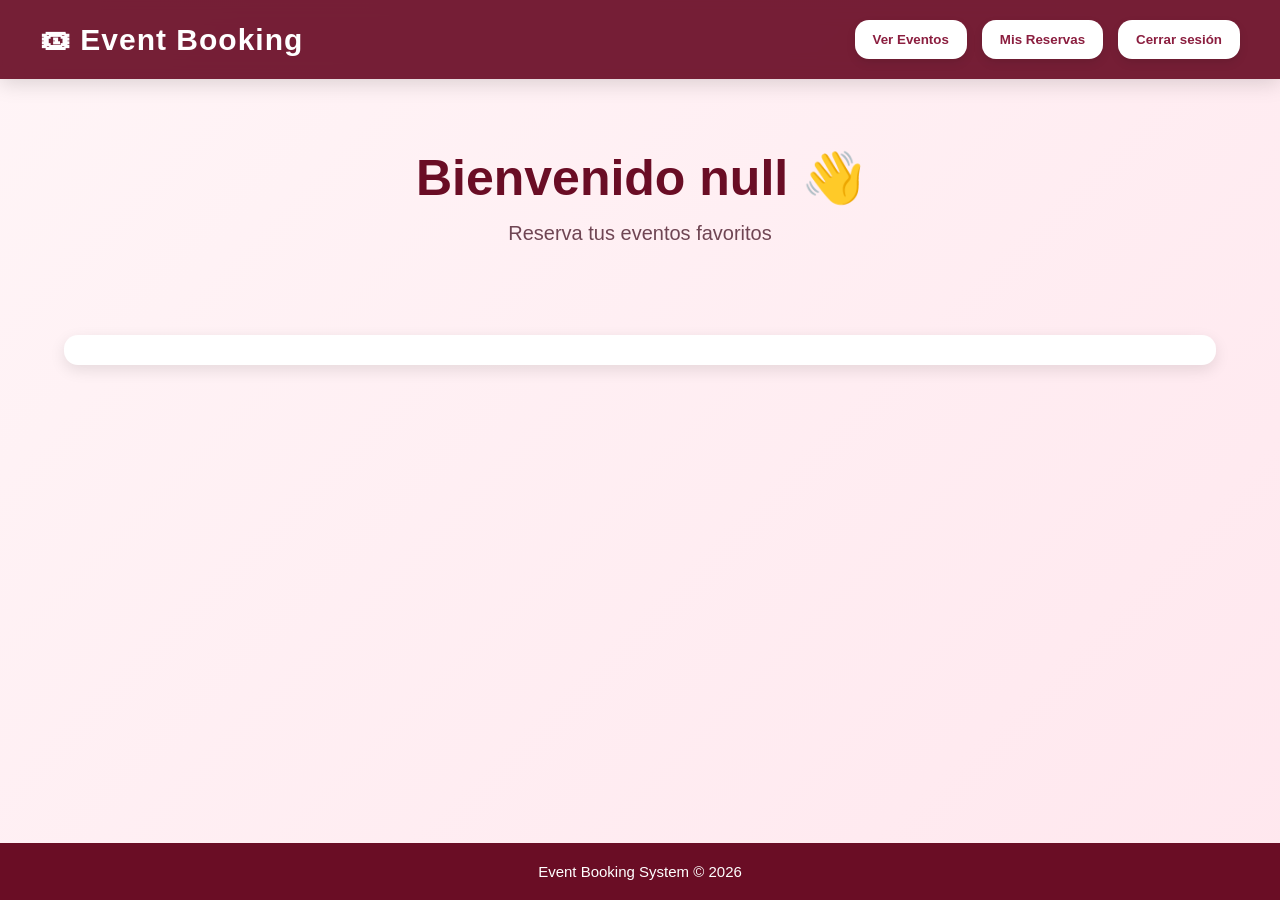
==== commit 8fcf765e: "Subiendo AVANCE4 del proyecto DWF-final" ====
--- a/eventbooking-frontend/dashboard.html
+++ b/eventbooking-frontend/dashboard.html
@@ -8,17 +8,7 @@
     <meta name="viewport"
           content="width=device-width, initial-scale=1.0">
 
-<<<<<<< HEAD
     <title>Dashboard</title>
-=======
-<<<<<<< HEAD
-    <title>
-        Dashboard | Event Booking
-    </title>
-=======
-    <title>Dashboard</title>
->>>>>>> ce25f670b89a25dd008aea6d4aae2b8058309c49
->>>>>>> aa5d16b6e567a8aaff7c06c7e9e3255d2c4d890c
 
     <link rel="stylesheet"
           href="css/style.css">
@@ -44,11 +34,6 @@
                 Mis Reservas
             </button>
 
-<<<<<<< HEAD
-=======
-<<<<<<< HEAD
-            <!-- SOLO ADMIN -->
->>>>>>> aa5d16b6e567a8aaff7c06c7e9e3255d2c4d890c
             <button
                 id="adminButton"
                 onclick="showAdminPanel()"
@@ -58,11 +43,6 @@
 
             </button>
 
-<<<<<<< HEAD
-=======
-=======
->>>>>>> ce25f670b89a25dd008aea6d4aae2b8058309c49
->>>>>>> aa5d16b6e567a8aaff7c06c7e9e3255d2c4d890c
             <button onclick="logout()">
                 Cerrar sesión
             </button>
@@ -74,22 +54,6 @@
     <!-- HERO -->
     <section class="hero">
 
-<<<<<<< HEAD
-=======
-<<<<<<< HEAD
-        <div class="hero-content">
-
-            <h1 id="welcome">
-                Bienvenido 👋
-            </h1>
-
-            <p>
-                Reserva tus eventos favoritos
-            </p>
-
-        </div>
-=======
->>>>>>> aa5d16b6e567a8aaff7c06c7e9e3255d2c4d890c
         <h1 id="welcome">
             Bienvenido 👋
         </h1>
@@ -97,10 +61,6 @@
         <p>
             Reserva tus eventos favoritos
         </p>
-<<<<<<< HEAD
-=======
->>>>>>> ce25f670b89a25dd008aea6d4aae2b8058309c49
->>>>>>> aa5d16b6e567a8aaff7c06c7e9e3255d2c4d890c
 
     </section>
 
@@ -114,25 +74,9 @@
              class="section"
              style="display:none;">
 
-<<<<<<< HEAD
         <h2>
             Eventos Disponibles
         </h2>
-=======
-<<<<<<< HEAD
-        <div class="section-header">
-
-            <h2>
-                🎫 Eventos Disponibles
-            </h2>
-
-        </div>
-=======
-        <h2>
-            Eventos Disponibles
-        </h2>
->>>>>>> ce25f670b89a25dd008aea6d4aae2b8058309c49
->>>>>>> aa5d16b6e567a8aaff7c06c7e9e3255d2c4d890c
 
         <div id="events"
              class="cards-container">
@@ -146,25 +90,9 @@
              class="section"
              style="display:none;">
 
-<<<<<<< HEAD
         <h2>
             Mis Reservas
         </h2>
-=======
-<<<<<<< HEAD
-        <div class="section-header">
-
-            <h2>
-                📌 Mis Reservas
-            </h2>
-
-        </div>
-=======
-        <h2>
-            Mis Reservas
-        </h2>
->>>>>>> ce25f670b89a25dd008aea6d4aae2b8058309c49
->>>>>>> aa5d16b6e567a8aaff7c06c7e9e3255d2c4d890c
 
         <div id="bookings"
              class="cards-container">
@@ -173,16 +101,11 @@
 
     </section>
 
-<<<<<<< HEAD
-=======
-<<<<<<< HEAD
->>>>>>> aa5d16b6e567a8aaff7c06c7e9e3255d2c4d890c
     <!-- ADMIN -->
     <section id="adminSection"
              class="section"
              style="display:none;">
 
-<<<<<<< HEAD
         <h2>
             Panel Administrador
         </h2>
@@ -218,68 +141,12 @@
                 id="eventPrice"
                 placeholder="Precio">
 
-            <button onclick="createEvent()">
+            <button onclick="saveEvent()">
                 Crear Evento
             </button>
 
         </div>
 
-=======
-        <div class="section-header">
-
-            <h2>
-                👑 Panel Administrador
-            </h2>
-
-            <p>
-                Gestiona eventos del sistema
-            </p>
-
-        </div>
-
-        <!-- FORMULARIO -->
-        <div class="admin-form-container">
-
-            <div class="admin-form">
-
-                <input
-                    type="text"
-                    id="eventTitle"
-                    placeholder="Título del evento">
-
-                <input
-                    type="text"
-                    id="eventDescription"
-                    placeholder="Descripción">
-
-                <input
-                    type="datetime-local"
-                    id="eventDate">
-
-                <input
-                    type="text"
-                    id="eventVenue"
-                    placeholder="Lugar">
-
-                <input
-                    type="number"
-                    id="eventCapacity"
-                    placeholder="Capacidad">
-
-                <input
-                    type="number"
-                    id="eventPrice"
-                    placeholder="Precio">
-<button onclick="saveEvent()">
-    Crear Evento
-</button>
-
-            </div>
-
-        </div>
-
-        <!-- EVENTOS ADMIN -->
->>>>>>> aa5d16b6e567a8aaff7c06c7e9e3255d2c4d890c
         <div id="adminEvents"
              class="cards-container">
 
@@ -287,7 +154,6 @@
 
     </section>
 
-<<<<<<< HEAD
     <!-- MODAL EDITAR -->
     <div id="editModal"
          class="modal">
@@ -346,10 +212,6 @@
 
     </div>
 
-=======
-=======
->>>>>>> ce25f670b89a25dd008aea6d4aae2b8058309c49
->>>>>>> aa5d16b6e567a8aaff7c06c7e9e3255d2c4d890c
     <!-- FOOTER -->
     <footer class="footer">
 
--- a/eventbooking-frontend/css/style.css
+++ b/eventbooking-frontend/css/style.css
@@ -6,7 +6,6 @@
     font-family: Arial, Helvetica, sans-serif;
 }
 
-<<<<<<< HEAD
 html{
     scroll-behavior: smooth;
 }
@@ -87,28 +86,10 @@
         rgba(106,13,37,0.92);
 
     backdrop-filter: blur(10px);
-=======
-body{
-    background: #fff5f7;
-    color: #3d0c1d;
-}
-
-/* NAVBAR */
-
-.navbar{
-    width: 100%;
-
-    background: linear-gradient(
-        90deg,
-        #6a0d25,
-        #8b1e3f
-    );
->>>>>>> aa5d16b6e567a8aaff7c06c7e9e3255d2c4d890c
 
     padding: 20px 40px;
 
     display: flex;
-<<<<<<< HEAD
 
     justify-content: space-between;
 
@@ -143,53 +124,25 @@
 
     display: flex;
 
-=======
-    justify-content: space-between;
-    align-items: center;
-
-    box-shadow: 0 4px 10px rgba(0,0,0,0.2);
-}
-
-.logo{
-    color: white;
-
-    font-size: 28px;
+    gap: 15px;
+}
+
+.nav-buttons button{
+
+    background: white;
+
+    color: #8b1e3f;
+
+    border: none;
+
+    padding: 12px 18px;
+
+    border-radius: 14px;
+
     font-weight: bold;
-}
-
-.nav-buttons{
-    display: flex;
->>>>>>> aa5d16b6e567a8aaff7c06c7e9e3255d2c4d890c
-    gap: 15px;
-}
-
-.nav-buttons button{
-<<<<<<< HEAD
-
-    background: white;
-
-=======
-    background: white;
->>>>>>> aa5d16b6e567a8aaff7c06c7e9e3255d2c4d890c
-    color: #8b1e3f;
-
-    border: none;
-
-<<<<<<< HEAD
-    padding: 12px 18px;
-
-    border-radius: 14px;
-=======
-    padding: 10px 18px;
-
-    border-radius: 12px;
->>>>>>> aa5d16b6e567a8aaff7c06c7e9e3255d2c4d890c
-
-    font-weight: bold;
 
     cursor: pointer;
 
-<<<<<<< HEAD
     transition: all 0.3s ease;
 
     box-shadow:
@@ -235,143 +188,24 @@
 .hero p{
 
     font-size: 20px;
-=======
-    transition: 0.3s;
-}
-
-.nav-buttons button:hover{
-    background: #ffd6e0;
-
-    transform: translateY(-2px);
-}
-
-/* HERO */
-
-.hero{
+
+    color: #6f4553;
+}
+
+/* =========================
+   MENSAJES
+========================= */
+
+.message{
+
+    width: 90%;
+
+    margin: 20px auto;
+
     text-align: center;
 
-    padding: 60px 20px;
-}
-
-.hero h1{
-    font-size: 42px;
-
-    margin-bottom: 15px;
-
-    color: #6a0d25;
-}
-
-.hero p{
-    font-size: 18px;
->>>>>>> aa5d16b6e567a8aaff7c06c7e9e3255d2c4d890c
-
-    color: #6f4553;
-}
-
-<<<<<<< HEAD
-/* =========================
-   MENSAJES
-========================= */
-
-.message{
-
-=======
-/* SECTION */
-
-.section{
-    padding: 30px 50px;
-}
-
-.section h2{
-    margin-bottom: 25px;
-
-    font-size: 30px;
-
-    color: #6a0d25;
-}
-
-/* CARDS */
-
-.cards-container{
-    display: grid;
-
-    grid-template-columns:
-        repeat(auto-fit, minmax(280px,1fr));
-
-    gap: 25px;
-}
-
-.card{
-    background: white;
-
-    border-radius: 20px;
-
-    padding: 25px;
-
-    box-shadow: 0 5px 15px rgba(0,0,0,0.1);
-
-    transition: 0.3s;
-}
-
-.card:hover{
-    transform: translateY(-5px);
-
-    box-shadow: 0 10px 20px rgba(0,0,0,0.15);
-}
-
-.card h3{
-    color: #8b1e3f;
-
-    margin-bottom: 10px;
-
-    font-size: 24px;
-}
-
-.card p{
-    margin-bottom: 8px;
-
-    color: #5e3744;
-}
-
-.card button{
-    margin-top: 15px;
-
-    width: 100%;
-
-    padding: 12px;
-
-    border: none;
-
-    border-radius: 12px;
-
-    background: #8b1e3f;
-
-    color: white;
-
-    font-weight: bold;
-
-    cursor: pointer;
-
-    transition: 0.3s;
-}
-
-.card button:hover{
-    background: #6a0d25;
-}
-
-/* MENSAJES */
-
-.message{
->>>>>>> aa5d16b6e567a8aaff7c06c7e9e3255d2c4d890c
-    width: 90%;
-
-    margin: 20px auto;
-
-    text-align: center;
-
     padding: 15px;
 
-<<<<<<< HEAD
     border-radius: 14px;
 
     font-weight: bold;
@@ -691,17 +525,6 @@
 .footer{
 
     margin-top: auto;
-=======
-    border-radius: 12px;
-
-    font-weight: bold;
-}
-
-/* FOOTER */
-
-.footer{
-    margin-top: 50px;
->>>>>>> aa5d16b6e567a8aaff7c06c7e9e3255d2c4d890c
 
     background: #6a0d25;
 
@@ -710,7 +533,6 @@
     text-align: center;
 
     padding: 20px;
-<<<<<<< HEAD
 
     font-size: 15px;
 }
@@ -718,30 +540,6 @@
 /* =========================
    AUTH PAGES
 ========================= */
-=======
-}
-
-/* RESPONSIVE */
-
-@media(max-width:768px){
-
-    .navbar{
-        flex-direction: column;
-
-        gap: 20px;
-    }
-
-    .hero h1{
-        font-size: 30px;
-    }
-
-    .section{
-        padding: 20px;
-    }
-}
-
-/* ===== AUTH PAGES ===== */
->>>>>>> aa5d16b6e567a8aaff7c06c7e9e3255d2c4d890c
 
 .auth-container{
 
@@ -750,27 +548,15 @@
     display: flex;
 
     justify-content: center;
-<<<<<<< HEAD
 
     align-items: center;
 
-=======
-    align-items: center;
-
-    background: linear-gradient(
-        135deg,
-        #fff0f5,
-        #ffd6e7
-    );
-
->>>>>>> aa5d16b6e567a8aaff7c06c7e9e3255d2c4d890c
     padding: 20px;
 }
 
 .auth-card{
 
     width: 100%;
-<<<<<<< HEAD
     max-width: 430px;
 
     background:
@@ -786,57 +572,32 @@
         0 15px 35px rgba(0,0,0,0.15);
 
     animation: fadeIn 1s ease;
-=======
-    max-width: 420px;
-
-    background: white;
-
-    padding: 40px;
-
-    border-radius: 25px;
-
-    box-shadow:
-        0 10px 30px rgba(0,0,0,0.15);
+}
+
+.auth-card h1{
+
+    color: #8b1e3f;
+
+    margin-bottom: 10px;
 
     text-align: center;
->>>>>>> aa5d16b6e567a8aaff7c06c7e9e3255d2c4d890c
-}
-
-.auth-card h1{
-
-    color: #8b1e3f;
-
-    margin-bottom: 10px;
-
-<<<<<<< HEAD
+
+    font-size: 38px;
+}
+
+.auth-card p{
+
     text-align: center;
 
-    font-size: 38px;
-=======
-    font-size: 34px;
->>>>>>> aa5d16b6e567a8aaff7c06c7e9e3255d2c4d890c
-}
-
-.auth-card p{
-
-<<<<<<< HEAD
-    text-align: center;
-
     margin-bottom: 30px;
 
     color: #6f4553;
-=======
-    color: #7a4a58;
-
-    margin-bottom: 30px;
->>>>>>> aa5d16b6e567a8aaff7c06c7e9e3255d2c4d890c
 }
 
 .auth-card input{
 
     width: 100%;
 
-<<<<<<< HEAD
     padding: 15px;
 
     margin-bottom: 18px;
@@ -847,20 +608,6 @@
 
     outline: none;
 
-=======
-    padding: 14px;
-
-    margin-bottom: 18px;
-
-    border: 2px solid #f3c5d3;
-
-    border-radius: 12px;
-
-    outline: none;
-
-    font-size: 15px;
-
->>>>>>> aa5d16b6e567a8aaff7c06c7e9e3255d2c4d890c
     transition: 0.3s;
 }
 
@@ -869,18 +616,13 @@
     border-color: #8b1e3f;
 
     box-shadow:
-<<<<<<< HEAD
         0 0 12px rgba(139,30,63,0.2);
-=======
-        0 0 10px rgba(139,30,63,0.2);
->>>>>>> aa5d16b6e567a8aaff7c06c7e9e3255d2c4d890c
 }
 
 .auth-card button{
 
     width: 100%;
 
-<<<<<<< HEAD
     padding: 15px;
 
     border: none;
@@ -896,23 +638,6 @@
 
     color: white;
 
-=======
-    padding: 14px;
-
-    border: none;
-
-    border-radius: 12px;
-
-    background: linear-gradient(
-        90deg,
-        #8b1e3f,
-        #6a0d25
-    );
-
-    color: white;
-
-    font-size: 16px;
->>>>>>> aa5d16b6e567a8aaff7c06c7e9e3255d2c4d890c
     font-weight: bold;
 
     cursor: pointer;
@@ -922,15 +647,9 @@
 
 .auth-card button:hover{
 
-<<<<<<< HEAD
     transform:
         translateY(-2px)
         scale(1.02);
-=======
-    transform: translateY(-2px);
-
-    opacity: 0.9;
->>>>>>> aa5d16b6e567a8aaff7c06c7e9e3255d2c4d890c
 }
 
 .link{
@@ -939,19 +658,12 @@
 
     margin-top: 20px;
 
-<<<<<<< HEAD
     text-align: center;
 
     text-decoration: none;
 
     color: #8b1e3f;
 
-=======
-    color: #8b1e3f;
-
-    text-decoration: none;
-
->>>>>>> aa5d16b6e567a8aaff7c06c7e9e3255d2c4d890c
     font-weight: bold;
 }
 
@@ -960,7 +672,6 @@
     text-decoration: underline;
 }
 
-<<<<<<< HEAD
 /* =========================
    RESPONSIVE
 ========================= */
@@ -983,99 +694,4 @@
 
         padding: 25px;
     }
-=======
-/* ===== FOOTER FIJO ===== */
-
-body{
-
-    min-height: 100vh;
-
-    display: flex;
-
-    flex-direction: column;
-}
-
-.footer{
-
-    margin-top: auto;
-<<<<<<< HEAD
-}
-
-/* ===== ADMIN ===== */
-
-.admin-form{
-
-    background: white;
-
-    padding: 25px;
-
-    border-radius: 20px;
-
-    margin-bottom: 30px;
-
-    display: grid;
-
-    gap: 15px;
-
-    box-shadow:
-        0 5px 15px rgba(0,0,0,0.1);
-}
-
-.admin-form input{
-
-    padding: 14px;
-
-    border-radius: 12px;
-
-    border: 2px solid #f3c5d3;
-
-    outline: none;
-}
-
-.admin-form input:focus{
-
-    border-color: #8b1e3f;
-}
-
-.admin-form button{
-
-    padding: 14px;
-
-    border: none;
-
-    border-radius: 12px;
-
-    background: #8b1e3f;
-
-    color: white;
-
-    font-weight: bold;
-
-    cursor: pointer;
-}
-
-.delete-btn{
-
-    background: #c1121f !important;
-}
-
-.delete-btn:hover{
-
-    background: #780000 !important;
-}
-.admin-buttons{
-
-    display: flex;
-
-    gap: 10px;
-
-    margin-top: 15px;
-}
-
-.admin-buttons button{
-
-    flex: 1;
-=======
->>>>>>> ce25f670b89a25dd008aea6d4aae2b8058309c49
->>>>>>> aa5d16b6e567a8aaff7c06c7e9e3255d2c4d890c
 }
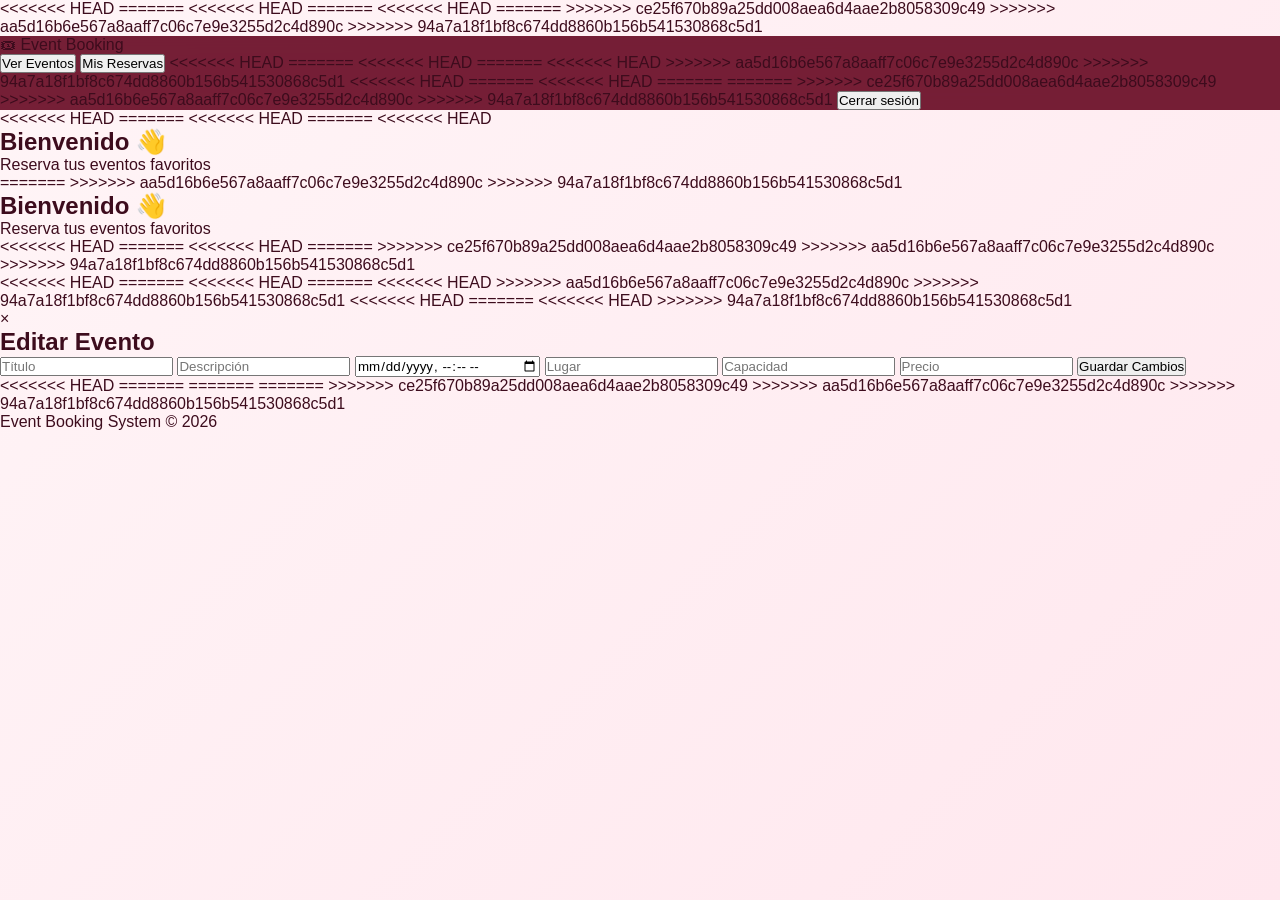
==== commit 87716793: "Subiendo AVANCE4 del proyecto DWF-final" ====
--- a/eventbooking-frontend/dashboard.html
+++ b/eventbooking-frontend/dashboard.html
@@ -8,7 +8,21 @@
     <meta name="viewport"
           content="width=device-width, initial-scale=1.0">
 
+<<<<<<< HEAD
     <title>Dashboard</title>
+=======
+<<<<<<< HEAD
+    <title>Dashboard</title>
+=======
+<<<<<<< HEAD
+    <title>
+        Dashboard | Event Booking
+    </title>
+=======
+    <title>Dashboard</title>
+>>>>>>> ce25f670b89a25dd008aea6d4aae2b8058309c49
+>>>>>>> aa5d16b6e567a8aaff7c06c7e9e3255d2c4d890c
+>>>>>>> 94a7a18f1bf8c674dd8860b156b541530868c5d1
 
     <link rel="stylesheet"
           href="css/style.css">
@@ -34,6 +48,14 @@
                 Mis Reservas
             </button>
 
+<<<<<<< HEAD
+=======
+<<<<<<< HEAD
+=======
+<<<<<<< HEAD
+            <!-- SOLO ADMIN -->
+>>>>>>> aa5d16b6e567a8aaff7c06c7e9e3255d2c4d890c
+>>>>>>> 94a7a18f1bf8c674dd8860b156b541530868c5d1
             <button
                 id="adminButton"
                 onclick="showAdminPanel()"
@@ -43,6 +65,14 @@
 
             </button>
 
+<<<<<<< HEAD
+=======
+<<<<<<< HEAD
+=======
+=======
+>>>>>>> ce25f670b89a25dd008aea6d4aae2b8058309c49
+>>>>>>> aa5d16b6e567a8aaff7c06c7e9e3255d2c4d890c
+>>>>>>> 94a7a18f1bf8c674dd8860b156b541530868c5d1
             <button onclick="logout()">
                 Cerrar sesión
             </button>
@@ -54,6 +84,25 @@
     <!-- HERO -->
     <section class="hero">
 
+<<<<<<< HEAD
+=======
+<<<<<<< HEAD
+=======
+<<<<<<< HEAD
+        <div class="hero-content">
+
+            <h1 id="welcome">
+                Bienvenido 👋
+            </h1>
+
+            <p>
+                Reserva tus eventos favoritos
+            </p>
+
+        </div>
+=======
+>>>>>>> aa5d16b6e567a8aaff7c06c7e9e3255d2c4d890c
+>>>>>>> 94a7a18f1bf8c674dd8860b156b541530868c5d1
         <h1 id="welcome">
             Bienvenido 👋
         </h1>
@@ -61,6 +110,13 @@
         <p>
             Reserva tus eventos favoritos
         </p>
+<<<<<<< HEAD
+=======
+<<<<<<< HEAD
+=======
+>>>>>>> ce25f670b89a25dd008aea6d4aae2b8058309c49
+>>>>>>> aa5d16b6e567a8aaff7c06c7e9e3255d2c4d890c
+>>>>>>> 94a7a18f1bf8c674dd8860b156b541530868c5d1
 
     </section>
 
@@ -74,9 +130,31 @@
              class="section"
              style="display:none;">
 
+<<<<<<< HEAD
         <h2>
             Eventos Disponibles
         </h2>
+=======
+<<<<<<< HEAD
+        <h2>
+            Eventos Disponibles
+        </h2>
+=======
+<<<<<<< HEAD
+        <div class="section-header">
+
+            <h2>
+                🎫 Eventos Disponibles
+            </h2>
+
+        </div>
+=======
+        <h2>
+            Eventos Disponibles
+        </h2>
+>>>>>>> ce25f670b89a25dd008aea6d4aae2b8058309c49
+>>>>>>> aa5d16b6e567a8aaff7c06c7e9e3255d2c4d890c
+>>>>>>> 94a7a18f1bf8c674dd8860b156b541530868c5d1
 
         <div id="events"
              class="cards-container">
@@ -90,9 +168,31 @@
              class="section"
              style="display:none;">
 
+<<<<<<< HEAD
         <h2>
             Mis Reservas
         </h2>
+=======
+<<<<<<< HEAD
+        <h2>
+            Mis Reservas
+        </h2>
+=======
+<<<<<<< HEAD
+        <div class="section-header">
+
+            <h2>
+                📌 Mis Reservas
+            </h2>
+
+        </div>
+=======
+        <h2>
+            Mis Reservas
+        </h2>
+>>>>>>> ce25f670b89a25dd008aea6d4aae2b8058309c49
+>>>>>>> aa5d16b6e567a8aaff7c06c7e9e3255d2c4d890c
+>>>>>>> 94a7a18f1bf8c674dd8860b156b541530868c5d1
 
         <div id="bookings"
              class="cards-container">
@@ -101,11 +201,22 @@
 
     </section>
 
+<<<<<<< HEAD
+=======
+<<<<<<< HEAD
+=======
+<<<<<<< HEAD
+>>>>>>> aa5d16b6e567a8aaff7c06c7e9e3255d2c4d890c
+>>>>>>> 94a7a18f1bf8c674dd8860b156b541530868c5d1
     <!-- ADMIN -->
     <section id="adminSection"
              class="section"
              style="display:none;">
 
+<<<<<<< HEAD
+=======
+<<<<<<< HEAD
+>>>>>>> 94a7a18f1bf8c674dd8860b156b541530868c5d1
         <h2>
             Panel Administrador
         </h2>
@@ -141,12 +252,75 @@
                 id="eventPrice"
                 placeholder="Precio">
 
+<<<<<<< HEAD
             <button onclick="saveEvent()">
+=======
+            <button onclick="createEvent()">
+>>>>>>> 94a7a18f1bf8c674dd8860b156b541530868c5d1
                 Crear Evento
             </button>
 
         </div>
 
+<<<<<<< HEAD
+=======
+=======
+        <div class="section-header">
+
+            <h2>
+                👑 Panel Administrador
+            </h2>
+
+            <p>
+                Gestiona eventos del sistema
+            </p>
+
+        </div>
+
+        <!-- FORMULARIO -->
+        <div class="admin-form-container">
+
+            <div class="admin-form">
+
+                <input
+                    type="text"
+                    id="eventTitle"
+                    placeholder="Título del evento">
+
+                <input
+                    type="text"
+                    id="eventDescription"
+                    placeholder="Descripción">
+
+                <input
+                    type="datetime-local"
+                    id="eventDate">
+
+                <input
+                    type="text"
+                    id="eventVenue"
+                    placeholder="Lugar">
+
+                <input
+                    type="number"
+                    id="eventCapacity"
+                    placeholder="Capacidad">
+
+                <input
+                    type="number"
+                    id="eventPrice"
+                    placeholder="Precio">
+<button onclick="saveEvent()">
+    Crear Evento
+</button>
+
+            </div>
+
+        </div>
+
+        <!-- EVENTOS ADMIN -->
+>>>>>>> aa5d16b6e567a8aaff7c06c7e9e3255d2c4d890c
+>>>>>>> 94a7a18f1bf8c674dd8860b156b541530868c5d1
         <div id="adminEvents"
              class="cards-container">
 
@@ -154,6 +328,10 @@
 
     </section>
 
+<<<<<<< HEAD
+=======
+<<<<<<< HEAD
+>>>>>>> 94a7a18f1bf8c674dd8860b156b541530868c5d1
     <!-- MODAL EDITAR -->
     <div id="editModal"
          class="modal">
@@ -212,6 +390,13 @@
 
     </div>
 
+<<<<<<< HEAD
+=======
+=======
+=======
+>>>>>>> ce25f670b89a25dd008aea6d4aae2b8058309c49
+>>>>>>> aa5d16b6e567a8aaff7c06c7e9e3255d2c4d890c
+>>>>>>> 94a7a18f1bf8c674dd8860b156b541530868c5d1
     <!-- FOOTER -->
     <footer class="footer">
 
--- a/eventbooking-frontend/css/style.css
+++ b/eventbooking-frontend/css/style.css
@@ -6,6 +6,10 @@
     font-family: Arial, Helvetica, sans-serif;
 }
 
+<<<<<<< HEAD
+=======
+<<<<<<< HEAD
+>>>>>>> 94a7a18f1bf8c674dd8860b156b541530868c5d1
 html{
     scroll-behavior: smooth;
 }
@@ -86,10 +90,34 @@
         rgba(106,13,37,0.92);
 
     backdrop-filter: blur(10px);
+<<<<<<< HEAD
+=======
+=======
+body{
+    background: #fff5f7;
+    color: #3d0c1d;
+}
+
+/* NAVBAR */
+
+.navbar{
+    width: 100%;
+
+    background: linear-gradient(
+        90deg,
+        #6a0d25,
+        #8b1e3f
+    );
+>>>>>>> aa5d16b6e567a8aaff7c06c7e9e3255d2c4d890c
+>>>>>>> 94a7a18f1bf8c674dd8860b156b541530868c5d1
 
     padding: 20px 40px;
 
     display: flex;
+<<<<<<< HEAD
+=======
+<<<<<<< HEAD
+>>>>>>> 94a7a18f1bf8c674dd8860b156b541530868c5d1
 
     justify-content: space-between;
 
@@ -124,25 +152,71 @@
 
     display: flex;
 
+<<<<<<< HEAD
+=======
+=======
+    justify-content: space-between;
+    align-items: center;
+
+    box-shadow: 0 4px 10px rgba(0,0,0,0.2);
+}
+
+.logo{
+    color: white;
+
+    font-size: 28px;
+    font-weight: bold;
+}
+
+.nav-buttons{
+    display: flex;
+>>>>>>> aa5d16b6e567a8aaff7c06c7e9e3255d2c4d890c
+>>>>>>> 94a7a18f1bf8c674dd8860b156b541530868c5d1
     gap: 15px;
 }
 
 .nav-buttons button{
+<<<<<<< HEAD
 
     background: white;
 
+=======
+<<<<<<< HEAD
+
+    background: white;
+
+=======
+    background: white;
+>>>>>>> aa5d16b6e567a8aaff7c06c7e9e3255d2c4d890c
+>>>>>>> 94a7a18f1bf8c674dd8860b156b541530868c5d1
     color: #8b1e3f;
 
     border: none;
 
+<<<<<<< HEAD
     padding: 12px 18px;
 
     border-radius: 14px;
+=======
+<<<<<<< HEAD
+    padding: 12px 18px;
+
+    border-radius: 14px;
+=======
+    padding: 10px 18px;
+
+    border-radius: 12px;
+>>>>>>> aa5d16b6e567a8aaff7c06c7e9e3255d2c4d890c
+>>>>>>> 94a7a18f1bf8c674dd8860b156b541530868c5d1
 
     font-weight: bold;
 
     cursor: pointer;
 
+<<<<<<< HEAD
+=======
+<<<<<<< HEAD
+>>>>>>> 94a7a18f1bf8c674dd8860b156b541530868c5d1
     transition: all 0.3s ease;
 
     box-shadow:
@@ -188,16 +262,143 @@
 .hero p{
 
     font-size: 20px;
+<<<<<<< HEAD
+=======
+=======
+    transition: 0.3s;
+}
+
+.nav-buttons button:hover{
+    background: #ffd6e0;
+
+    transform: translateY(-2px);
+}
+
+/* HERO */
+
+.hero{
+    text-align: center;
+
+    padding: 60px 20px;
+}
+
+.hero h1{
+    font-size: 42px;
+
+    margin-bottom: 15px;
+
+    color: #6a0d25;
+}
+
+.hero p{
+    font-size: 18px;
+>>>>>>> aa5d16b6e567a8aaff7c06c7e9e3255d2c4d890c
+>>>>>>> 94a7a18f1bf8c674dd8860b156b541530868c5d1
 
     color: #6f4553;
 }
 
+<<<<<<< HEAD
+=======
+<<<<<<< HEAD
+>>>>>>> 94a7a18f1bf8c674dd8860b156b541530868c5d1
 /* =========================
    MENSAJES
 ========================= */
 
 .message{
 
+<<<<<<< HEAD
+=======
+=======
+/* SECTION */
+
+.section{
+    padding: 30px 50px;
+}
+
+.section h2{
+    margin-bottom: 25px;
+
+    font-size: 30px;
+
+    color: #6a0d25;
+}
+
+/* CARDS */
+
+.cards-container{
+    display: grid;
+
+    grid-template-columns:
+        repeat(auto-fit, minmax(280px,1fr));
+
+    gap: 25px;
+}
+
+.card{
+    background: white;
+
+    border-radius: 20px;
+
+    padding: 25px;
+
+    box-shadow: 0 5px 15px rgba(0,0,0,0.1);
+
+    transition: 0.3s;
+}
+
+.card:hover{
+    transform: translateY(-5px);
+
+    box-shadow: 0 10px 20px rgba(0,0,0,0.15);
+}
+
+.card h3{
+    color: #8b1e3f;
+
+    margin-bottom: 10px;
+
+    font-size: 24px;
+}
+
+.card p{
+    margin-bottom: 8px;
+
+    color: #5e3744;
+}
+
+.card button{
+    margin-top: 15px;
+
+    width: 100%;
+
+    padding: 12px;
+
+    border: none;
+
+    border-radius: 12px;
+
+    background: #8b1e3f;
+
+    color: white;
+
+    font-weight: bold;
+
+    cursor: pointer;
+
+    transition: 0.3s;
+}
+
+.card button:hover{
+    background: #6a0d25;
+}
+
+/* MENSAJES */
+
+.message{
+>>>>>>> aa5d16b6e567a8aaff7c06c7e9e3255d2c4d890c
+>>>>>>> 94a7a18f1bf8c674dd8860b156b541530868c5d1
     width: 90%;
 
     margin: 20px auto;
@@ -206,6 +407,10 @@
 
     padding: 15px;
 
+<<<<<<< HEAD
+=======
+<<<<<<< HEAD
+>>>>>>> 94a7a18f1bf8c674dd8860b156b541530868c5d1
     border-radius: 14px;
 
     font-weight: bold;
@@ -525,6 +730,20 @@
 .footer{
 
     margin-top: auto;
+<<<<<<< HEAD
+=======
+=======
+    border-radius: 12px;
+
+    font-weight: bold;
+}
+
+/* FOOTER */
+
+.footer{
+    margin-top: 50px;
+>>>>>>> aa5d16b6e567a8aaff7c06c7e9e3255d2c4d890c
+>>>>>>> 94a7a18f1bf8c674dd8860b156b541530868c5d1
 
     background: #6a0d25;
 
@@ -533,6 +752,10 @@
     text-align: center;
 
     padding: 20px;
+<<<<<<< HEAD
+=======
+<<<<<<< HEAD
+>>>>>>> 94a7a18f1bf8c674dd8860b156b541530868c5d1
 
     font-size: 15px;
 }
@@ -540,6 +763,33 @@
 /* =========================
    AUTH PAGES
 ========================= */
+<<<<<<< HEAD
+=======
+=======
+}
+
+/* RESPONSIVE */
+
+@media(max-width:768px){
+
+    .navbar{
+        flex-direction: column;
+
+        gap: 20px;
+    }
+
+    .hero h1{
+        font-size: 30px;
+    }
+
+    .section{
+        padding: 20px;
+    }
+}
+
+/* ===== AUTH PAGES ===== */
+>>>>>>> aa5d16b6e567a8aaff7c06c7e9e3255d2c4d890c
+>>>>>>> 94a7a18f1bf8c674dd8860b156b541530868c5d1
 
 .auth-container{
 
@@ -548,15 +798,36 @@
     display: flex;
 
     justify-content: center;
+<<<<<<< HEAD
 
     align-items: center;
 
+=======
+<<<<<<< HEAD
+
+    align-items: center;
+
+=======
+    align-items: center;
+
+    background: linear-gradient(
+        135deg,
+        #fff0f5,
+        #ffd6e7
+    );
+
+>>>>>>> aa5d16b6e567a8aaff7c06c7e9e3255d2c4d890c
+>>>>>>> 94a7a18f1bf8c674dd8860b156b541530868c5d1
     padding: 20px;
 }
 
 .auth-card{
 
     width: 100%;
+<<<<<<< HEAD
+=======
+<<<<<<< HEAD
+>>>>>>> 94a7a18f1bf8c674dd8860b156b541530868c5d1
     max-width: 430px;
 
     background:
@@ -572,6 +843,23 @@
         0 15px 35px rgba(0,0,0,0.15);
 
     animation: fadeIn 1s ease;
+<<<<<<< HEAD
+=======
+=======
+    max-width: 420px;
+
+    background: white;
+
+    padding: 40px;
+
+    border-radius: 25px;
+
+    box-shadow:
+        0 10px 30px rgba(0,0,0,0.15);
+
+    text-align: center;
+>>>>>>> aa5d16b6e567a8aaff7c06c7e9e3255d2c4d890c
+>>>>>>> 94a7a18f1bf8c674dd8860b156b541530868c5d1
 }
 
 .auth-card h1{
@@ -580,24 +868,50 @@
 
     margin-bottom: 10px;
 
+<<<<<<< HEAD
     text-align: center;
 
     font-size: 38px;
+=======
+<<<<<<< HEAD
+    text-align: center;
+
+    font-size: 38px;
+=======
+    font-size: 34px;
+>>>>>>> aa5d16b6e567a8aaff7c06c7e9e3255d2c4d890c
+>>>>>>> 94a7a18f1bf8c674dd8860b156b541530868c5d1
 }
 
 .auth-card p{
 
+<<<<<<< HEAD
+=======
+<<<<<<< HEAD
+>>>>>>> 94a7a18f1bf8c674dd8860b156b541530868c5d1
     text-align: center;
 
     margin-bottom: 30px;
 
     color: #6f4553;
+<<<<<<< HEAD
+=======
+=======
+    color: #7a4a58;
+
+    margin-bottom: 30px;
+>>>>>>> aa5d16b6e567a8aaff7c06c7e9e3255d2c4d890c
+>>>>>>> 94a7a18f1bf8c674dd8860b156b541530868c5d1
 }
 
 .auth-card input{
 
     width: 100%;
 
+<<<<<<< HEAD
+=======
+<<<<<<< HEAD
+>>>>>>> 94a7a18f1bf8c674dd8860b156b541530868c5d1
     padding: 15px;
 
     margin-bottom: 18px;
@@ -608,6 +922,23 @@
 
     outline: none;
 
+<<<<<<< HEAD
+=======
+=======
+    padding: 14px;
+
+    margin-bottom: 18px;
+
+    border: 2px solid #f3c5d3;
+
+    border-radius: 12px;
+
+    outline: none;
+
+    font-size: 15px;
+
+>>>>>>> aa5d16b6e567a8aaff7c06c7e9e3255d2c4d890c
+>>>>>>> 94a7a18f1bf8c674dd8860b156b541530868c5d1
     transition: 0.3s;
 }
 
@@ -616,13 +947,25 @@
     border-color: #8b1e3f;
 
     box-shadow:
+<<<<<<< HEAD
         0 0 12px rgba(139,30,63,0.2);
+=======
+<<<<<<< HEAD
+        0 0 12px rgba(139,30,63,0.2);
+=======
+        0 0 10px rgba(139,30,63,0.2);
+>>>>>>> aa5d16b6e567a8aaff7c06c7e9e3255d2c4d890c
+>>>>>>> 94a7a18f1bf8c674dd8860b156b541530868c5d1
 }
 
 .auth-card button{
 
     width: 100%;
 
+<<<<<<< HEAD
+=======
+<<<<<<< HEAD
+>>>>>>> 94a7a18f1bf8c674dd8860b156b541530868c5d1
     padding: 15px;
 
     border: none;
@@ -638,6 +981,26 @@
 
     color: white;
 
+<<<<<<< HEAD
+=======
+=======
+    padding: 14px;
+
+    border: none;
+
+    border-radius: 12px;
+
+    background: linear-gradient(
+        90deg,
+        #8b1e3f,
+        #6a0d25
+    );
+
+    color: white;
+
+    font-size: 16px;
+>>>>>>> aa5d16b6e567a8aaff7c06c7e9e3255d2c4d890c
+>>>>>>> 94a7a18f1bf8c674dd8860b156b541530868c5d1
     font-weight: bold;
 
     cursor: pointer;
@@ -647,9 +1010,21 @@
 
 .auth-card button:hover{
 
+<<<<<<< HEAD
     transform:
         translateY(-2px)
         scale(1.02);
+=======
+<<<<<<< HEAD
+    transform:
+        translateY(-2px)
+        scale(1.02);
+=======
+    transform: translateY(-2px);
+
+    opacity: 0.9;
+>>>>>>> aa5d16b6e567a8aaff7c06c7e9e3255d2c4d890c
+>>>>>>> 94a7a18f1bf8c674dd8860b156b541530868c5d1
 }
 
 .link{
@@ -658,12 +1033,25 @@
 
     margin-top: 20px;
 
+<<<<<<< HEAD
+=======
+<<<<<<< HEAD
+>>>>>>> 94a7a18f1bf8c674dd8860b156b541530868c5d1
     text-align: center;
 
     text-decoration: none;
 
     color: #8b1e3f;
 
+<<<<<<< HEAD
+=======
+=======
+    color: #8b1e3f;
+
+    text-decoration: none;
+
+>>>>>>> aa5d16b6e567a8aaff7c06c7e9e3255d2c4d890c
+>>>>>>> 94a7a18f1bf8c674dd8860b156b541530868c5d1
     font-weight: bold;
 }
 
@@ -672,6 +1060,10 @@
     text-decoration: underline;
 }
 
+<<<<<<< HEAD
+=======
+<<<<<<< HEAD
+>>>>>>> 94a7a18f1bf8c674dd8860b156b541530868c5d1
 /* =========================
    RESPONSIVE
 ========================= */
@@ -694,4 +1086,102 @@
 
         padding: 25px;
     }
+<<<<<<< HEAD
+=======
+=======
+/* ===== FOOTER FIJO ===== */
+
+body{
+
+    min-height: 100vh;
+
+    display: flex;
+
+    flex-direction: column;
+}
+
+.footer{
+
+    margin-top: auto;
+<<<<<<< HEAD
+}
+
+/* ===== ADMIN ===== */
+
+.admin-form{
+
+    background: white;
+
+    padding: 25px;
+
+    border-radius: 20px;
+
+    margin-bottom: 30px;
+
+    display: grid;
+
+    gap: 15px;
+
+    box-shadow:
+        0 5px 15px rgba(0,0,0,0.1);
+}
+
+.admin-form input{
+
+    padding: 14px;
+
+    border-radius: 12px;
+
+    border: 2px solid #f3c5d3;
+
+    outline: none;
+}
+
+.admin-form input:focus{
+
+    border-color: #8b1e3f;
+}
+
+.admin-form button{
+
+    padding: 14px;
+
+    border: none;
+
+    border-radius: 12px;
+
+    background: #8b1e3f;
+
+    color: white;
+
+    font-weight: bold;
+
+    cursor: pointer;
+}
+
+.delete-btn{
+
+    background: #c1121f !important;
+}
+
+.delete-btn:hover{
+
+    background: #780000 !important;
+}
+.admin-buttons{
+
+    display: flex;
+
+    gap: 10px;
+
+    margin-top: 15px;
+}
+
+.admin-buttons button{
+
+    flex: 1;
+=======
+>>>>>>> ce25f670b89a25dd008aea6d4aae2b8058309c49
+>>>>>>> aa5d16b6e567a8aaff7c06c7e9e3255d2c4d890c
+>>>>>>> 94a7a18f1bf8c674dd8860b156b541530868c5d1
 }
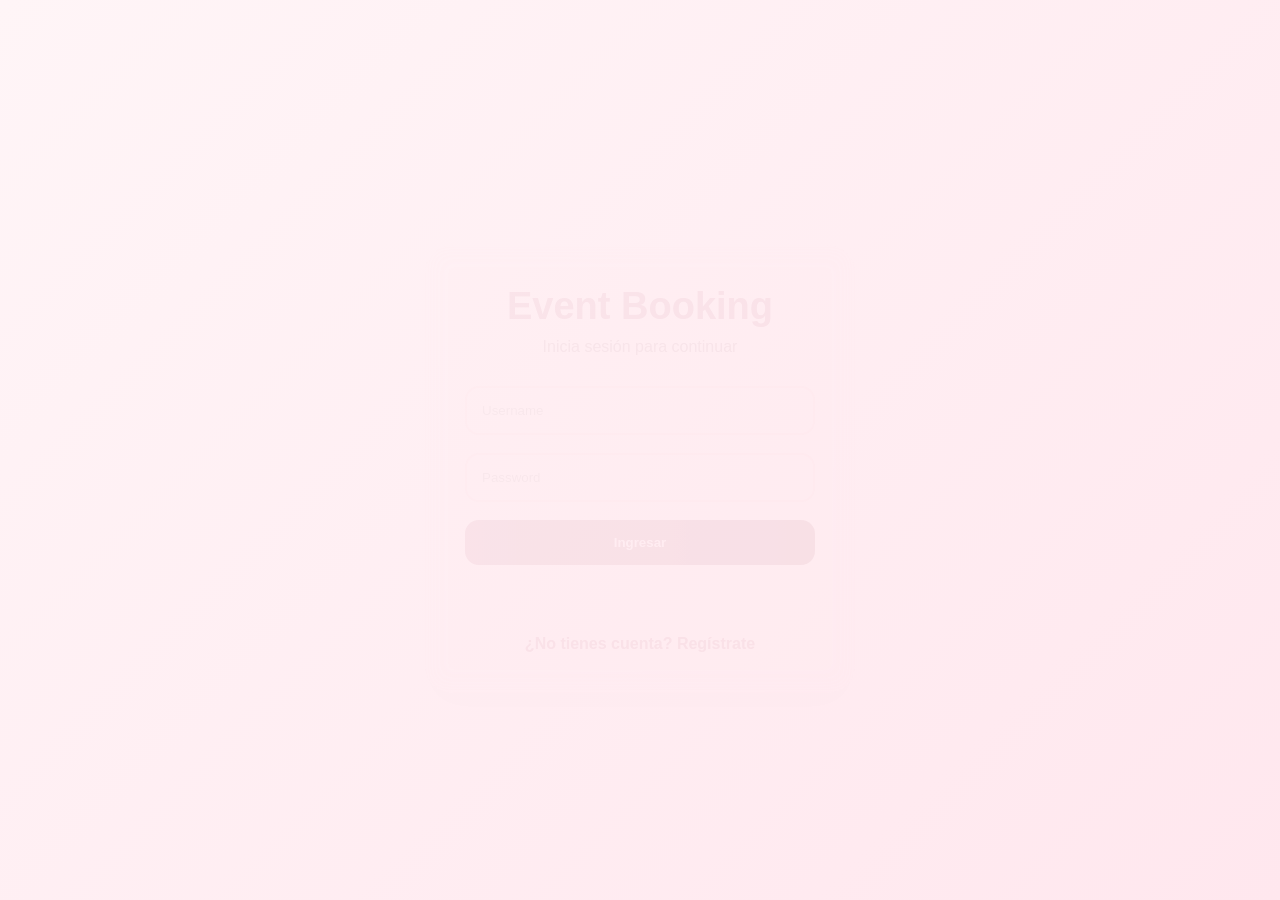
==== commit 09296515: "Subiendo AVANCE FINAL del proyecto" ====
--- a/eventbooking-frontend/dashboard.html
+++ b/eventbooking-frontend/dashboard.html
@@ -8,21 +8,7 @@
     <meta name="viewport"
           content="width=device-width, initial-scale=1.0">
 
-<<<<<<< HEAD
     <title>Dashboard</title>
-=======
-<<<<<<< HEAD
-    <title>Dashboard</title>
-=======
-<<<<<<< HEAD
-    <title>
-        Dashboard | Event Booking
-    </title>
-=======
-    <title>Dashboard</title>
->>>>>>> ce25f670b89a25dd008aea6d4aae2b8058309c49
->>>>>>> aa5d16b6e567a8aaff7c06c7e9e3255d2c4d890c
->>>>>>> 94a7a18f1bf8c674dd8860b156b541530868c5d1
 
     <link rel="stylesheet"
           href="css/style.css">
@@ -48,14 +34,6 @@
                 Mis Reservas
             </button>
 
-<<<<<<< HEAD
-=======
-<<<<<<< HEAD
-=======
-<<<<<<< HEAD
-            <!-- SOLO ADMIN -->
->>>>>>> aa5d16b6e567a8aaff7c06c7e9e3255d2c4d890c
->>>>>>> 94a7a18f1bf8c674dd8860b156b541530868c5d1
             <button
                 id="adminButton"
                 onclick="showAdminPanel()"
@@ -65,14 +43,6 @@
 
             </button>
 
-<<<<<<< HEAD
-=======
-<<<<<<< HEAD
-=======
-=======
->>>>>>> ce25f670b89a25dd008aea6d4aae2b8058309c49
->>>>>>> aa5d16b6e567a8aaff7c06c7e9e3255d2c4d890c
->>>>>>> 94a7a18f1bf8c674dd8860b156b541530868c5d1
             <button onclick="logout()">
                 Cerrar sesión
             </button>
@@ -84,25 +54,6 @@
     <!-- HERO -->
     <section class="hero">
 
-<<<<<<< HEAD
-=======
-<<<<<<< HEAD
-=======
-<<<<<<< HEAD
-        <div class="hero-content">
-
-            <h1 id="welcome">
-                Bienvenido 👋
-            </h1>
-
-            <p>
-                Reserva tus eventos favoritos
-            </p>
-
-        </div>
-=======
->>>>>>> aa5d16b6e567a8aaff7c06c7e9e3255d2c4d890c
->>>>>>> 94a7a18f1bf8c674dd8860b156b541530868c5d1
         <h1 id="welcome">
             Bienvenido 👋
         </h1>
@@ -110,13 +61,6 @@
         <p>
             Reserva tus eventos favoritos
         </p>
-<<<<<<< HEAD
-=======
-<<<<<<< HEAD
-=======
->>>>>>> ce25f670b89a25dd008aea6d4aae2b8058309c49
->>>>>>> aa5d16b6e567a8aaff7c06c7e9e3255d2c4d890c
->>>>>>> 94a7a18f1bf8c674dd8860b156b541530868c5d1
 
     </section>
 
@@ -130,31 +74,9 @@
              class="section"
              style="display:none;">
 
-<<<<<<< HEAD
         <h2>
             Eventos Disponibles
         </h2>
-=======
-<<<<<<< HEAD
-        <h2>
-            Eventos Disponibles
-        </h2>
-=======
-<<<<<<< HEAD
-        <div class="section-header">
-
-            <h2>
-                🎫 Eventos Disponibles
-            </h2>
-
-        </div>
-=======
-        <h2>
-            Eventos Disponibles
-        </h2>
->>>>>>> ce25f670b89a25dd008aea6d4aae2b8058309c49
->>>>>>> aa5d16b6e567a8aaff7c06c7e9e3255d2c4d890c
->>>>>>> 94a7a18f1bf8c674dd8860b156b541530868c5d1
 
         <div id="events"
              class="cards-container">
@@ -168,31 +90,9 @@
              class="section"
              style="display:none;">
 
-<<<<<<< HEAD
         <h2>
             Mis Reservas
         </h2>
-=======
-<<<<<<< HEAD
-        <h2>
-            Mis Reservas
-        </h2>
-=======
-<<<<<<< HEAD
-        <div class="section-header">
-
-            <h2>
-                📌 Mis Reservas
-            </h2>
-
-        </div>
-=======
-        <h2>
-            Mis Reservas
-        </h2>
->>>>>>> ce25f670b89a25dd008aea6d4aae2b8058309c49
->>>>>>> aa5d16b6e567a8aaff7c06c7e9e3255d2c4d890c
->>>>>>> 94a7a18f1bf8c674dd8860b156b541530868c5d1
 
         <div id="bookings"
              class="cards-container">
@@ -201,22 +101,11 @@
 
     </section>
 
-<<<<<<< HEAD
-=======
-<<<<<<< HEAD
-=======
-<<<<<<< HEAD
->>>>>>> aa5d16b6e567a8aaff7c06c7e9e3255d2c4d890c
->>>>>>> 94a7a18f1bf8c674dd8860b156b541530868c5d1
     <!-- ADMIN -->
     <section id="adminSection"
              class="section"
              style="display:none;">
 
-<<<<<<< HEAD
-=======
-<<<<<<< HEAD
->>>>>>> 94a7a18f1bf8c674dd8860b156b541530868c5d1
         <h2>
             Panel Administrador
         </h2>
@@ -252,75 +141,12 @@
                 id="eventPrice"
                 placeholder="Precio">
 
-<<<<<<< HEAD
             <button onclick="saveEvent()">
-=======
-            <button onclick="createEvent()">
->>>>>>> 94a7a18f1bf8c674dd8860b156b541530868c5d1
                 Crear Evento
             </button>
 
         </div>
 
-<<<<<<< HEAD
-=======
-=======
-        <div class="section-header">
-
-            <h2>
-                👑 Panel Administrador
-            </h2>
-
-            <p>
-                Gestiona eventos del sistema
-            </p>
-
-        </div>
-
-        <!-- FORMULARIO -->
-        <div class="admin-form-container">
-
-            <div class="admin-form">
-
-                <input
-                    type="text"
-                    id="eventTitle"
-                    placeholder="Título del evento">
-
-                <input
-                    type="text"
-                    id="eventDescription"
-                    placeholder="Descripción">
-
-                <input
-                    type="datetime-local"
-                    id="eventDate">
-
-                <input
-                    type="text"
-                    id="eventVenue"
-                    placeholder="Lugar">
-
-                <input
-                    type="number"
-                    id="eventCapacity"
-                    placeholder="Capacidad">
-
-                <input
-                    type="number"
-                    id="eventPrice"
-                    placeholder="Precio">
-<button onclick="saveEvent()">
-    Crear Evento
-</button>
-
-            </div>
-
-        </div>
-
-        <!-- EVENTOS ADMIN -->
->>>>>>> aa5d16b6e567a8aaff7c06c7e9e3255d2c4d890c
->>>>>>> 94a7a18f1bf8c674dd8860b156b541530868c5d1
         <div id="adminEvents"
              class="cards-container">
 
@@ -328,10 +154,6 @@
 
     </section>
 
-<<<<<<< HEAD
-=======
-<<<<<<< HEAD
->>>>>>> 94a7a18f1bf8c674dd8860b156b541530868c5d1
     <!-- MODAL EDITAR -->
     <div id="editModal"
          class="modal">
@@ -390,13 +212,6 @@
 
     </div>
 
-<<<<<<< HEAD
-=======
-=======
-=======
->>>>>>> ce25f670b89a25dd008aea6d4aae2b8058309c49
->>>>>>> aa5d16b6e567a8aaff7c06c7e9e3255d2c4d890c
->>>>>>> 94a7a18f1bf8c674dd8860b156b541530868c5d1
     <!-- FOOTER -->
     <footer class="footer">
 
--- a/eventbooking-frontend/css/style.css
+++ b/eventbooking-frontend/css/style.css
@@ -6,10 +6,6 @@
     font-family: Arial, Helvetica, sans-serif;
 }
 
-<<<<<<< HEAD
-=======
-<<<<<<< HEAD
->>>>>>> 94a7a18f1bf8c674dd8860b156b541530868c5d1
 html{
     scroll-behavior: smooth;
 }
@@ -90,34 +86,10 @@
         rgba(106,13,37,0.92);
 
     backdrop-filter: blur(10px);
-<<<<<<< HEAD
-=======
-=======
-body{
-    background: #fff5f7;
-    color: #3d0c1d;
-}
-
-/* NAVBAR */
-
-.navbar{
-    width: 100%;
-
-    background: linear-gradient(
-        90deg,
-        #6a0d25,
-        #8b1e3f
-    );
->>>>>>> aa5d16b6e567a8aaff7c06c7e9e3255d2c4d890c
->>>>>>> 94a7a18f1bf8c674dd8860b156b541530868c5d1
 
     padding: 20px 40px;
 
     display: flex;
-<<<<<<< HEAD
-=======
-<<<<<<< HEAD
->>>>>>> 94a7a18f1bf8c674dd8860b156b541530868c5d1
 
     justify-content: space-between;
 
@@ -152,71 +124,25 @@
 
     display: flex;
 
-<<<<<<< HEAD
-=======
-=======
-    justify-content: space-between;
-    align-items: center;
-
-    box-shadow: 0 4px 10px rgba(0,0,0,0.2);
-}
-
-.logo{
-    color: white;
-
-    font-size: 28px;
+    gap: 15px;
+}
+
+.nav-buttons button{
+
+    background: white;
+
+    color: #8b1e3f;
+
+    border: none;
+
+    padding: 12px 18px;
+
+    border-radius: 14px;
+
     font-weight: bold;
-}
-
-.nav-buttons{
-    display: flex;
->>>>>>> aa5d16b6e567a8aaff7c06c7e9e3255d2c4d890c
->>>>>>> 94a7a18f1bf8c674dd8860b156b541530868c5d1
-    gap: 15px;
-}
-
-.nav-buttons button{
-<<<<<<< HEAD
-
-    background: white;
-
-=======
-<<<<<<< HEAD
-
-    background: white;
-
-=======
-    background: white;
->>>>>>> aa5d16b6e567a8aaff7c06c7e9e3255d2c4d890c
->>>>>>> 94a7a18f1bf8c674dd8860b156b541530868c5d1
-    color: #8b1e3f;
-
-    border: none;
-
-<<<<<<< HEAD
-    padding: 12px 18px;
-
-    border-radius: 14px;
-=======
-<<<<<<< HEAD
-    padding: 12px 18px;
-
-    border-radius: 14px;
-=======
-    padding: 10px 18px;
-
-    border-radius: 12px;
->>>>>>> aa5d16b6e567a8aaff7c06c7e9e3255d2c4d890c
->>>>>>> 94a7a18f1bf8c674dd8860b156b541530868c5d1
-
-    font-weight: bold;
 
     cursor: pointer;
 
-<<<<<<< HEAD
-=======
-<<<<<<< HEAD
->>>>>>> 94a7a18f1bf8c674dd8860b156b541530868c5d1
     transition: all 0.3s ease;
 
     box-shadow:
@@ -262,155 +188,24 @@
 .hero p{
 
     font-size: 20px;
-<<<<<<< HEAD
-=======
-=======
-    transition: 0.3s;
-}
-
-.nav-buttons button:hover{
-    background: #ffd6e0;
-
-    transform: translateY(-2px);
-}
-
-/* HERO */
-
-.hero{
+
+    color: #6f4553;
+}
+
+/* =========================
+   MENSAJES
+========================= */
+
+.message{
+
+    width: 90%;
+
+    margin: 20px auto;
+
     text-align: center;
 
-    padding: 60px 20px;
-}
-
-.hero h1{
-    font-size: 42px;
-
-    margin-bottom: 15px;
-
-    color: #6a0d25;
-}
-
-.hero p{
-    font-size: 18px;
->>>>>>> aa5d16b6e567a8aaff7c06c7e9e3255d2c4d890c
->>>>>>> 94a7a18f1bf8c674dd8860b156b541530868c5d1
-
-    color: #6f4553;
-}
-
-<<<<<<< HEAD
-=======
-<<<<<<< HEAD
->>>>>>> 94a7a18f1bf8c674dd8860b156b541530868c5d1
-/* =========================
-   MENSAJES
-========================= */
-
-.message{
-
-<<<<<<< HEAD
-=======
-=======
-/* SECTION */
-
-.section{
-    padding: 30px 50px;
-}
-
-.section h2{
-    margin-bottom: 25px;
-
-    font-size: 30px;
-
-    color: #6a0d25;
-}
-
-/* CARDS */
-
-.cards-container{
-    display: grid;
-
-    grid-template-columns:
-        repeat(auto-fit, minmax(280px,1fr));
-
-    gap: 25px;
-}
-
-.card{
-    background: white;
-
-    border-radius: 20px;
-
-    padding: 25px;
-
-    box-shadow: 0 5px 15px rgba(0,0,0,0.1);
-
-    transition: 0.3s;
-}
-
-.card:hover{
-    transform: translateY(-5px);
-
-    box-shadow: 0 10px 20px rgba(0,0,0,0.15);
-}
-
-.card h3{
-    color: #8b1e3f;
-
-    margin-bottom: 10px;
-
-    font-size: 24px;
-}
-
-.card p{
-    margin-bottom: 8px;
-
-    color: #5e3744;
-}
-
-.card button{
-    margin-top: 15px;
-
-    width: 100%;
-
-    padding: 12px;
-
-    border: none;
-
-    border-radius: 12px;
-
-    background: #8b1e3f;
-
-    color: white;
-
-    font-weight: bold;
-
-    cursor: pointer;
-
-    transition: 0.3s;
-}
-
-.card button:hover{
-    background: #6a0d25;
-}
-
-/* MENSAJES */
-
-.message{
->>>>>>> aa5d16b6e567a8aaff7c06c7e9e3255d2c4d890c
->>>>>>> 94a7a18f1bf8c674dd8860b156b541530868c5d1
-    width: 90%;
-
-    margin: 20px auto;
-
-    text-align: center;
-
     padding: 15px;
 
-<<<<<<< HEAD
-=======
-<<<<<<< HEAD
->>>>>>> 94a7a18f1bf8c674dd8860b156b541530868c5d1
     border-radius: 14px;
 
     font-weight: bold;
@@ -730,20 +525,6 @@
 .footer{
 
     margin-top: auto;
-<<<<<<< HEAD
-=======
-=======
-    border-radius: 12px;
-
-    font-weight: bold;
-}
-
-/* FOOTER */
-
-.footer{
-    margin-top: 50px;
->>>>>>> aa5d16b6e567a8aaff7c06c7e9e3255d2c4d890c
->>>>>>> 94a7a18f1bf8c674dd8860b156b541530868c5d1
 
     background: #6a0d25;
 
@@ -752,10 +533,6 @@
     text-align: center;
 
     padding: 20px;
-<<<<<<< HEAD
-=======
-<<<<<<< HEAD
->>>>>>> 94a7a18f1bf8c674dd8860b156b541530868c5d1
 
     font-size: 15px;
 }
@@ -763,33 +540,6 @@
 /* =========================
    AUTH PAGES
 ========================= */
-<<<<<<< HEAD
-=======
-=======
-}
-
-/* RESPONSIVE */
-
-@media(max-width:768px){
-
-    .navbar{
-        flex-direction: column;
-
-        gap: 20px;
-    }
-
-    .hero h1{
-        font-size: 30px;
-    }
-
-    .section{
-        padding: 20px;
-    }
-}
-
-/* ===== AUTH PAGES ===== */
->>>>>>> aa5d16b6e567a8aaff7c06c7e9e3255d2c4d890c
->>>>>>> 94a7a18f1bf8c674dd8860b156b541530868c5d1
 
 .auth-container{
 
@@ -798,36 +548,15 @@
     display: flex;
 
     justify-content: center;
-<<<<<<< HEAD
 
     align-items: center;
 
-=======
-<<<<<<< HEAD
-
-    align-items: center;
-
-=======
-    align-items: center;
-
-    background: linear-gradient(
-        135deg,
-        #fff0f5,
-        #ffd6e7
-    );
-
->>>>>>> aa5d16b6e567a8aaff7c06c7e9e3255d2c4d890c
->>>>>>> 94a7a18f1bf8c674dd8860b156b541530868c5d1
     padding: 20px;
 }
 
 .auth-card{
 
     width: 100%;
-<<<<<<< HEAD
-=======
-<<<<<<< HEAD
->>>>>>> 94a7a18f1bf8c674dd8860b156b541530868c5d1
     max-width: 430px;
 
     background:
@@ -843,75 +572,32 @@
         0 15px 35px rgba(0,0,0,0.15);
 
     animation: fadeIn 1s ease;
-<<<<<<< HEAD
-=======
-=======
-    max-width: 420px;
-
-    background: white;
-
-    padding: 40px;
-
-    border-radius: 25px;
-
-    box-shadow:
-        0 10px 30px rgba(0,0,0,0.15);
+}
+
+.auth-card h1{
+
+    color: #8b1e3f;
+
+    margin-bottom: 10px;
 
     text-align: center;
->>>>>>> aa5d16b6e567a8aaff7c06c7e9e3255d2c4d890c
->>>>>>> 94a7a18f1bf8c674dd8860b156b541530868c5d1
-}
-
-.auth-card h1{
-
-    color: #8b1e3f;
-
-    margin-bottom: 10px;
-
-<<<<<<< HEAD
+
+    font-size: 38px;
+}
+
+.auth-card p{
+
     text-align: center;
 
-    font-size: 38px;
-=======
-<<<<<<< HEAD
-    text-align: center;
-
-    font-size: 38px;
-=======
-    font-size: 34px;
->>>>>>> aa5d16b6e567a8aaff7c06c7e9e3255d2c4d890c
->>>>>>> 94a7a18f1bf8c674dd8860b156b541530868c5d1
-}
-
-.auth-card p{
-
-<<<<<<< HEAD
-=======
-<<<<<<< HEAD
->>>>>>> 94a7a18f1bf8c674dd8860b156b541530868c5d1
-    text-align: center;
-
     margin-bottom: 30px;
 
     color: #6f4553;
-<<<<<<< HEAD
-=======
-=======
-    color: #7a4a58;
-
-    margin-bottom: 30px;
->>>>>>> aa5d16b6e567a8aaff7c06c7e9e3255d2c4d890c
->>>>>>> 94a7a18f1bf8c674dd8860b156b541530868c5d1
 }
 
 .auth-card input{
 
     width: 100%;
 
-<<<<<<< HEAD
-=======
-<<<<<<< HEAD
->>>>>>> 94a7a18f1bf8c674dd8860b156b541530868c5d1
     padding: 15px;
 
     margin-bottom: 18px;
@@ -922,23 +608,6 @@
 
     outline: none;
 
-<<<<<<< HEAD
-=======
-=======
-    padding: 14px;
-
-    margin-bottom: 18px;
-
-    border: 2px solid #f3c5d3;
-
-    border-radius: 12px;
-
-    outline: none;
-
-    font-size: 15px;
-
->>>>>>> aa5d16b6e567a8aaff7c06c7e9e3255d2c4d890c
->>>>>>> 94a7a18f1bf8c674dd8860b156b541530868c5d1
     transition: 0.3s;
 }
 
@@ -947,25 +616,13 @@
     border-color: #8b1e3f;
 
     box-shadow:
-<<<<<<< HEAD
         0 0 12px rgba(139,30,63,0.2);
-=======
-<<<<<<< HEAD
-        0 0 12px rgba(139,30,63,0.2);
-=======
-        0 0 10px rgba(139,30,63,0.2);
->>>>>>> aa5d16b6e567a8aaff7c06c7e9e3255d2c4d890c
->>>>>>> 94a7a18f1bf8c674dd8860b156b541530868c5d1
 }
 
 .auth-card button{
 
     width: 100%;
 
-<<<<<<< HEAD
-=======
-<<<<<<< HEAD
->>>>>>> 94a7a18f1bf8c674dd8860b156b541530868c5d1
     padding: 15px;
 
     border: none;
@@ -981,26 +638,6 @@
 
     color: white;
 
-<<<<<<< HEAD
-=======
-=======
-    padding: 14px;
-
-    border: none;
-
-    border-radius: 12px;
-
-    background: linear-gradient(
-        90deg,
-        #8b1e3f,
-        #6a0d25
-    );
-
-    color: white;
-
-    font-size: 16px;
->>>>>>> aa5d16b6e567a8aaff7c06c7e9e3255d2c4d890c
->>>>>>> 94a7a18f1bf8c674dd8860b156b541530868c5d1
     font-weight: bold;
 
     cursor: pointer;
@@ -1010,21 +647,9 @@
 
 .auth-card button:hover{
 
-<<<<<<< HEAD
     transform:
         translateY(-2px)
         scale(1.02);
-=======
-<<<<<<< HEAD
-    transform:
-        translateY(-2px)
-        scale(1.02);
-=======
-    transform: translateY(-2px);
-
-    opacity: 0.9;
->>>>>>> aa5d16b6e567a8aaff7c06c7e9e3255d2c4d890c
->>>>>>> 94a7a18f1bf8c674dd8860b156b541530868c5d1
 }
 
 .link{
@@ -1033,25 +658,12 @@
 
     margin-top: 20px;
 
-<<<<<<< HEAD
-=======
-<<<<<<< HEAD
->>>>>>> 94a7a18f1bf8c674dd8860b156b541530868c5d1
     text-align: center;
 
     text-decoration: none;
 
     color: #8b1e3f;
 
-<<<<<<< HEAD
-=======
-=======
-    color: #8b1e3f;
-
-    text-decoration: none;
-
->>>>>>> aa5d16b6e567a8aaff7c06c7e9e3255d2c4d890c
->>>>>>> 94a7a18f1bf8c674dd8860b156b541530868c5d1
     font-weight: bold;
 }
 
@@ -1060,10 +672,6 @@
     text-decoration: underline;
 }
 
-<<<<<<< HEAD
-=======
-<<<<<<< HEAD
->>>>>>> 94a7a18f1bf8c674dd8860b156b541530868c5d1
 /* =========================
    RESPONSIVE
 ========================= */
@@ -1086,102 +694,4 @@
 
         padding: 25px;
     }
-<<<<<<< HEAD
-=======
-=======
-/* ===== FOOTER FIJO ===== */
-
-body{
-
-    min-height: 100vh;
-
-    display: flex;
-
-    flex-direction: column;
-}
-
-.footer{
-
-    margin-top: auto;
-<<<<<<< HEAD
-}
-
-/* ===== ADMIN ===== */
-
-.admin-form{
-
-    background: white;
-
-    padding: 25px;
-
-    border-radius: 20px;
-
-    margin-bottom: 30px;
-
-    display: grid;
-
-    gap: 15px;
-
-    box-shadow:
-        0 5px 15px rgba(0,0,0,0.1);
-}
-
-.admin-form input{
-
-    padding: 14px;
-
-    border-radius: 12px;
-
-    border: 2px solid #f3c5d3;
-
-    outline: none;
-}
-
-.admin-form input:focus{
-
-    border-color: #8b1e3f;
-}
-
-.admin-form button{
-
-    padding: 14px;
-
-    border: none;
-
-    border-radius: 12px;
-
-    background: #8b1e3f;
-
-    color: white;
-
-    font-weight: bold;
-
-    cursor: pointer;
-}
-
-.delete-btn{
-
-    background: #c1121f !important;
-}
-
-.delete-btn:hover{
-
-    background: #780000 !important;
-}
-.admin-buttons{
-
-    display: flex;
-
-    gap: 10px;
-
-    margin-top: 15px;
-}
-
-.admin-buttons button{
-
-    flex: 1;
-=======
->>>>>>> ce25f670b89a25dd008aea6d4aae2b8058309c49
->>>>>>> aa5d16b6e567a8aaff7c06c7e9e3255d2c4d890c
->>>>>>> 94a7a18f1bf8c674dd8860b156b541530868c5d1
 }
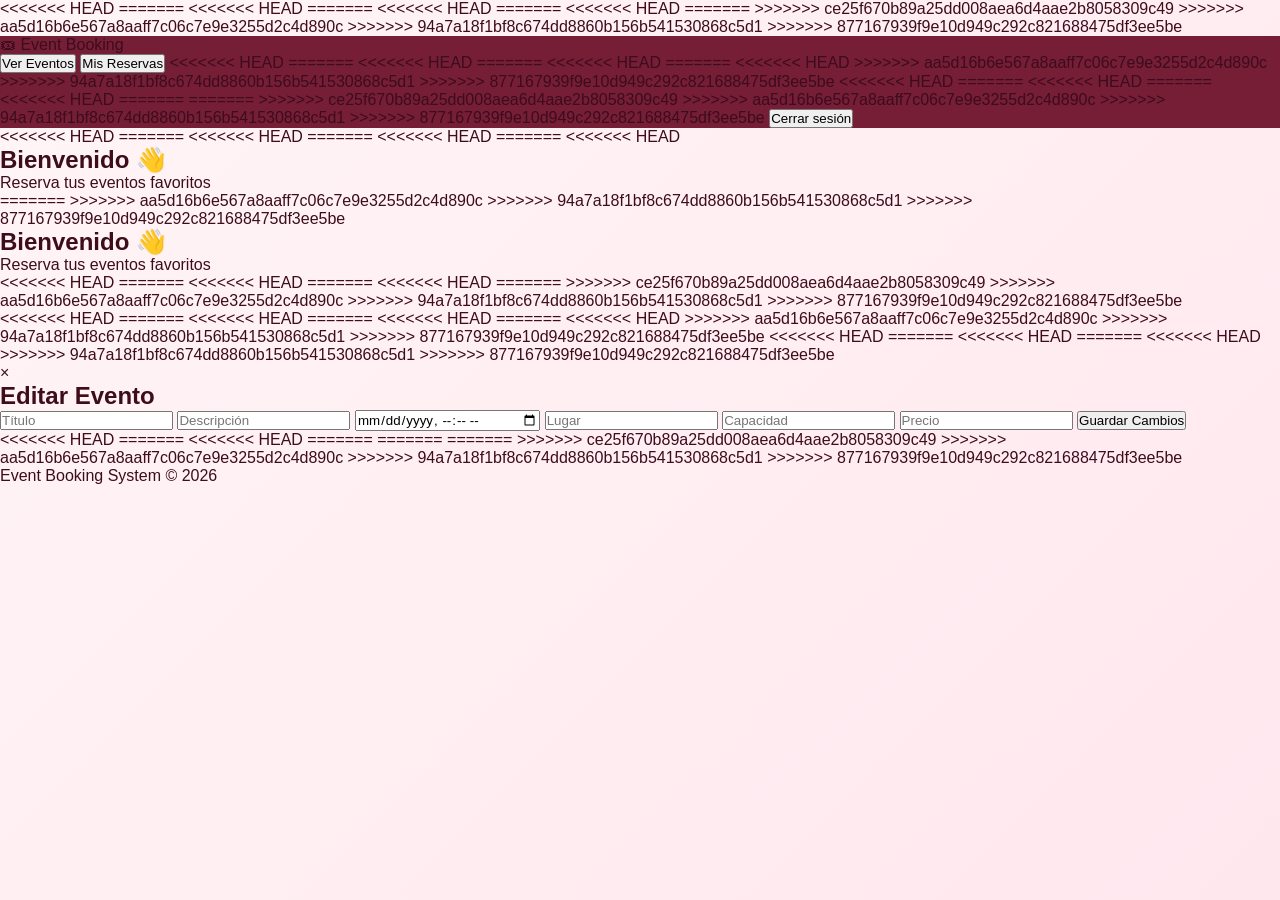
==== commit 20ecc22d: "Subiendo AVANCE FINAL del proyecto DWF" ====
--- a/eventbooking-frontend/dashboard.html
+++ b/eventbooking-frontend/dashboard.html
@@ -8,7 +8,25 @@
     <meta name="viewport"
           content="width=device-width, initial-scale=1.0">
 
+<<<<<<< HEAD
     <title>Dashboard</title>
+=======
+<<<<<<< HEAD
+    <title>Dashboard</title>
+=======
+<<<<<<< HEAD
+    <title>Dashboard</title>
+=======
+<<<<<<< HEAD
+    <title>
+        Dashboard | Event Booking
+    </title>
+=======
+    <title>Dashboard</title>
+>>>>>>> ce25f670b89a25dd008aea6d4aae2b8058309c49
+>>>>>>> aa5d16b6e567a8aaff7c06c7e9e3255d2c4d890c
+>>>>>>> 94a7a18f1bf8c674dd8860b156b541530868c5d1
+>>>>>>> 877167939f9e10d949c292c821688475df3ee5be
 
     <link rel="stylesheet"
           href="css/style.css">
@@ -34,6 +52,17 @@
                 Mis Reservas
             </button>
 
+<<<<<<< HEAD
+=======
+<<<<<<< HEAD
+=======
+<<<<<<< HEAD
+=======
+<<<<<<< HEAD
+            <!-- SOLO ADMIN -->
+>>>>>>> aa5d16b6e567a8aaff7c06c7e9e3255d2c4d890c
+>>>>>>> 94a7a18f1bf8c674dd8860b156b541530868c5d1
+>>>>>>> 877167939f9e10d949c292c821688475df3ee5be
             <button
                 id="adminButton"
                 onclick="showAdminPanel()"
@@ -43,6 +72,17 @@
 
             </button>
 
+<<<<<<< HEAD
+=======
+<<<<<<< HEAD
+=======
+<<<<<<< HEAD
+=======
+=======
+>>>>>>> ce25f670b89a25dd008aea6d4aae2b8058309c49
+>>>>>>> aa5d16b6e567a8aaff7c06c7e9e3255d2c4d890c
+>>>>>>> 94a7a18f1bf8c674dd8860b156b541530868c5d1
+>>>>>>> 877167939f9e10d949c292c821688475df3ee5be
             <button onclick="logout()">
                 Cerrar sesión
             </button>
@@ -54,6 +94,28 @@
     <!-- HERO -->
     <section class="hero">
 
+<<<<<<< HEAD
+=======
+<<<<<<< HEAD
+=======
+<<<<<<< HEAD
+=======
+<<<<<<< HEAD
+        <div class="hero-content">
+
+            <h1 id="welcome">
+                Bienvenido 👋
+            </h1>
+
+            <p>
+                Reserva tus eventos favoritos
+            </p>
+
+        </div>
+=======
+>>>>>>> aa5d16b6e567a8aaff7c06c7e9e3255d2c4d890c
+>>>>>>> 94a7a18f1bf8c674dd8860b156b541530868c5d1
+>>>>>>> 877167939f9e10d949c292c821688475df3ee5be
         <h1 id="welcome">
             Bienvenido 👋
         </h1>
@@ -61,6 +123,16 @@
         <p>
             Reserva tus eventos favoritos
         </p>
+<<<<<<< HEAD
+=======
+<<<<<<< HEAD
+=======
+<<<<<<< HEAD
+=======
+>>>>>>> ce25f670b89a25dd008aea6d4aae2b8058309c49
+>>>>>>> aa5d16b6e567a8aaff7c06c7e9e3255d2c4d890c
+>>>>>>> 94a7a18f1bf8c674dd8860b156b541530868c5d1
+>>>>>>> 877167939f9e10d949c292c821688475df3ee5be
 
     </section>
 
@@ -74,9 +146,37 @@
              class="section"
              style="display:none;">
 
+<<<<<<< HEAD
         <h2>
             Eventos Disponibles
         </h2>
+=======
+<<<<<<< HEAD
+        <h2>
+            Eventos Disponibles
+        </h2>
+=======
+<<<<<<< HEAD
+        <h2>
+            Eventos Disponibles
+        </h2>
+=======
+<<<<<<< HEAD
+        <div class="section-header">
+
+            <h2>
+                🎫 Eventos Disponibles
+            </h2>
+
+        </div>
+=======
+        <h2>
+            Eventos Disponibles
+        </h2>
+>>>>>>> ce25f670b89a25dd008aea6d4aae2b8058309c49
+>>>>>>> aa5d16b6e567a8aaff7c06c7e9e3255d2c4d890c
+>>>>>>> 94a7a18f1bf8c674dd8860b156b541530868c5d1
+>>>>>>> 877167939f9e10d949c292c821688475df3ee5be
 
         <div id="events"
              class="cards-container">
@@ -90,9 +190,37 @@
              class="section"
              style="display:none;">
 
+<<<<<<< HEAD
         <h2>
             Mis Reservas
         </h2>
+=======
+<<<<<<< HEAD
+        <h2>
+            Mis Reservas
+        </h2>
+=======
+<<<<<<< HEAD
+        <h2>
+            Mis Reservas
+        </h2>
+=======
+<<<<<<< HEAD
+        <div class="section-header">
+
+            <h2>
+                📌 Mis Reservas
+            </h2>
+
+        </div>
+=======
+        <h2>
+            Mis Reservas
+        </h2>
+>>>>>>> ce25f670b89a25dd008aea6d4aae2b8058309c49
+>>>>>>> aa5d16b6e567a8aaff7c06c7e9e3255d2c4d890c
+>>>>>>> 94a7a18f1bf8c674dd8860b156b541530868c5d1
+>>>>>>> 877167939f9e10d949c292c821688475df3ee5be
 
         <div id="bookings"
              class="cards-container">
@@ -101,11 +229,28 @@
 
     </section>
 
+<<<<<<< HEAD
+=======
+<<<<<<< HEAD
+=======
+<<<<<<< HEAD
+=======
+<<<<<<< HEAD
+>>>>>>> aa5d16b6e567a8aaff7c06c7e9e3255d2c4d890c
+>>>>>>> 94a7a18f1bf8c674dd8860b156b541530868c5d1
+>>>>>>> 877167939f9e10d949c292c821688475df3ee5be
     <!-- ADMIN -->
     <section id="adminSection"
              class="section"
              style="display:none;">
 
+<<<<<<< HEAD
+=======
+<<<<<<< HEAD
+=======
+<<<<<<< HEAD
+>>>>>>> 94a7a18f1bf8c674dd8860b156b541530868c5d1
+>>>>>>> 877167939f9e10d949c292c821688475df3ee5be
         <h2>
             Panel Administrador
         </h2>
@@ -141,12 +286,82 @@
                 id="eventPrice"
                 placeholder="Precio">
 
+<<<<<<< HEAD
             <button onclick="saveEvent()">
+=======
+<<<<<<< HEAD
+            <button onclick="saveEvent()">
+=======
+            <button onclick="createEvent()">
+>>>>>>> 94a7a18f1bf8c674dd8860b156b541530868c5d1
+>>>>>>> 877167939f9e10d949c292c821688475df3ee5be
                 Crear Evento
             </button>
 
         </div>
 
+<<<<<<< HEAD
+=======
+<<<<<<< HEAD
+=======
+=======
+        <div class="section-header">
+
+            <h2>
+                👑 Panel Administrador
+            </h2>
+
+            <p>
+                Gestiona eventos del sistema
+            </p>
+
+        </div>
+
+        <!-- FORMULARIO -->
+        <div class="admin-form-container">
+
+            <div class="admin-form">
+
+                <input
+                    type="text"
+                    id="eventTitle"
+                    placeholder="Título del evento">
+
+                <input
+                    type="text"
+                    id="eventDescription"
+                    placeholder="Descripción">
+
+                <input
+                    type="datetime-local"
+                    id="eventDate">
+
+                <input
+                    type="text"
+                    id="eventVenue"
+                    placeholder="Lugar">
+
+                <input
+                    type="number"
+                    id="eventCapacity"
+                    placeholder="Capacidad">
+
+                <input
+                    type="number"
+                    id="eventPrice"
+                    placeholder="Precio">
+<button onclick="saveEvent()">
+    Crear Evento
+</button>
+
+            </div>
+
+        </div>
+
+        <!-- EVENTOS ADMIN -->
+>>>>>>> aa5d16b6e567a8aaff7c06c7e9e3255d2c4d890c
+>>>>>>> 94a7a18f1bf8c674dd8860b156b541530868c5d1
+>>>>>>> 877167939f9e10d949c292c821688475df3ee5be
         <div id="adminEvents"
              class="cards-container">
 
@@ -154,6 +369,13 @@
 
     </section>
 
+<<<<<<< HEAD
+=======
+<<<<<<< HEAD
+=======
+<<<<<<< HEAD
+>>>>>>> 94a7a18f1bf8c674dd8860b156b541530868c5d1
+>>>>>>> 877167939f9e10d949c292c821688475df3ee5be
     <!-- MODAL EDITAR -->
     <div id="editModal"
          class="modal">
@@ -212,6 +434,16 @@
 
     </div>
 
+<<<<<<< HEAD
+=======
+<<<<<<< HEAD
+=======
+=======
+=======
+>>>>>>> ce25f670b89a25dd008aea6d4aae2b8058309c49
+>>>>>>> aa5d16b6e567a8aaff7c06c7e9e3255d2c4d890c
+>>>>>>> 94a7a18f1bf8c674dd8860b156b541530868c5d1
+>>>>>>> 877167939f9e10d949c292c821688475df3ee5be
     <!-- FOOTER -->
     <footer class="footer">
 
--- a/eventbooking-frontend/css/style.css
+++ b/eventbooking-frontend/css/style.css
@@ -6,6 +6,13 @@
     font-family: Arial, Helvetica, sans-serif;
 }
 
+<<<<<<< HEAD
+=======
+<<<<<<< HEAD
+=======
+<<<<<<< HEAD
+>>>>>>> 94a7a18f1bf8c674dd8860b156b541530868c5d1
+>>>>>>> 877167939f9e10d949c292c821688475df3ee5be
 html{
     scroll-behavior: smooth;
 }
@@ -86,10 +93,40 @@
         rgba(106,13,37,0.92);
 
     backdrop-filter: blur(10px);
+<<<<<<< HEAD
+=======
+<<<<<<< HEAD
+=======
+=======
+body{
+    background: #fff5f7;
+    color: #3d0c1d;
+}
+
+/* NAVBAR */
+
+.navbar{
+    width: 100%;
+
+    background: linear-gradient(
+        90deg,
+        #6a0d25,
+        #8b1e3f
+    );
+>>>>>>> aa5d16b6e567a8aaff7c06c7e9e3255d2c4d890c
+>>>>>>> 94a7a18f1bf8c674dd8860b156b541530868c5d1
+>>>>>>> 877167939f9e10d949c292c821688475df3ee5be
 
     padding: 20px 40px;
 
     display: flex;
+<<<<<<< HEAD
+=======
+<<<<<<< HEAD
+=======
+<<<<<<< HEAD
+>>>>>>> 94a7a18f1bf8c674dd8860b156b541530868c5d1
+>>>>>>> 877167939f9e10d949c292c821688475df3ee5be
 
     justify-content: space-between;
 
@@ -124,25 +161,89 @@
 
     display: flex;
 
+<<<<<<< HEAD
+=======
+<<<<<<< HEAD
+=======
+=======
+    justify-content: space-between;
+    align-items: center;
+
+    box-shadow: 0 4px 10px rgba(0,0,0,0.2);
+}
+
+.logo{
+    color: white;
+
+    font-size: 28px;
+    font-weight: bold;
+}
+
+.nav-buttons{
+    display: flex;
+>>>>>>> aa5d16b6e567a8aaff7c06c7e9e3255d2c4d890c
+>>>>>>> 94a7a18f1bf8c674dd8860b156b541530868c5d1
+>>>>>>> 877167939f9e10d949c292c821688475df3ee5be
     gap: 15px;
 }
 
 .nav-buttons button{
+<<<<<<< HEAD
 
     background: white;
 
+=======
+<<<<<<< HEAD
+
+    background: white;
+
+=======
+<<<<<<< HEAD
+
+    background: white;
+
+=======
+    background: white;
+>>>>>>> aa5d16b6e567a8aaff7c06c7e9e3255d2c4d890c
+>>>>>>> 94a7a18f1bf8c674dd8860b156b541530868c5d1
+>>>>>>> 877167939f9e10d949c292c821688475df3ee5be
     color: #8b1e3f;
 
     border: none;
 
+<<<<<<< HEAD
     padding: 12px 18px;
 
     border-radius: 14px;
+=======
+<<<<<<< HEAD
+    padding: 12px 18px;
+
+    border-radius: 14px;
+=======
+<<<<<<< HEAD
+    padding: 12px 18px;
+
+    border-radius: 14px;
+=======
+    padding: 10px 18px;
+
+    border-radius: 12px;
+>>>>>>> aa5d16b6e567a8aaff7c06c7e9e3255d2c4d890c
+>>>>>>> 94a7a18f1bf8c674dd8860b156b541530868c5d1
+>>>>>>> 877167939f9e10d949c292c821688475df3ee5be
 
     font-weight: bold;
 
     cursor: pointer;
 
+<<<<<<< HEAD
+=======
+<<<<<<< HEAD
+=======
+<<<<<<< HEAD
+>>>>>>> 94a7a18f1bf8c674dd8860b156b541530868c5d1
+>>>>>>> 877167939f9e10d949c292c821688475df3ee5be
     transition: all 0.3s ease;
 
     box-shadow:
@@ -188,16 +289,152 @@
 .hero p{
 
     font-size: 20px;
+<<<<<<< HEAD
+=======
+<<<<<<< HEAD
+=======
+=======
+    transition: 0.3s;
+}
+
+.nav-buttons button:hover{
+    background: #ffd6e0;
+
+    transform: translateY(-2px);
+}
+
+/* HERO */
+
+.hero{
+    text-align: center;
+
+    padding: 60px 20px;
+}
+
+.hero h1{
+    font-size: 42px;
+
+    margin-bottom: 15px;
+
+    color: #6a0d25;
+}
+
+.hero p{
+    font-size: 18px;
+>>>>>>> aa5d16b6e567a8aaff7c06c7e9e3255d2c4d890c
+>>>>>>> 94a7a18f1bf8c674dd8860b156b541530868c5d1
+>>>>>>> 877167939f9e10d949c292c821688475df3ee5be
 
     color: #6f4553;
 }
 
+<<<<<<< HEAD
+=======
+<<<<<<< HEAD
+=======
+<<<<<<< HEAD
+>>>>>>> 94a7a18f1bf8c674dd8860b156b541530868c5d1
+>>>>>>> 877167939f9e10d949c292c821688475df3ee5be
 /* =========================
    MENSAJES
 ========================= */
 
 .message{
 
+<<<<<<< HEAD
+=======
+<<<<<<< HEAD
+=======
+=======
+/* SECTION */
+
+.section{
+    padding: 30px 50px;
+}
+
+.section h2{
+    margin-bottom: 25px;
+
+    font-size: 30px;
+
+    color: #6a0d25;
+}
+
+/* CARDS */
+
+.cards-container{
+    display: grid;
+
+    grid-template-columns:
+        repeat(auto-fit, minmax(280px,1fr));
+
+    gap: 25px;
+}
+
+.card{
+    background: white;
+
+    border-radius: 20px;
+
+    padding: 25px;
+
+    box-shadow: 0 5px 15px rgba(0,0,0,0.1);
+
+    transition: 0.3s;
+}
+
+.card:hover{
+    transform: translateY(-5px);
+
+    box-shadow: 0 10px 20px rgba(0,0,0,0.15);
+}
+
+.card h3{
+    color: #8b1e3f;
+
+    margin-bottom: 10px;
+
+    font-size: 24px;
+}
+
+.card p{
+    margin-bottom: 8px;
+
+    color: #5e3744;
+}
+
+.card button{
+    margin-top: 15px;
+
+    width: 100%;
+
+    padding: 12px;
+
+    border: none;
+
+    border-radius: 12px;
+
+    background: #8b1e3f;
+
+    color: white;
+
+    font-weight: bold;
+
+    cursor: pointer;
+
+    transition: 0.3s;
+}
+
+.card button:hover{
+    background: #6a0d25;
+}
+
+/* MENSAJES */
+
+.message{
+>>>>>>> aa5d16b6e567a8aaff7c06c7e9e3255d2c4d890c
+>>>>>>> 94a7a18f1bf8c674dd8860b156b541530868c5d1
+>>>>>>> 877167939f9e10d949c292c821688475df3ee5be
     width: 90%;
 
     margin: 20px auto;
@@ -206,6 +443,13 @@
 
     padding: 15px;
 
+<<<<<<< HEAD
+=======
+<<<<<<< HEAD
+=======
+<<<<<<< HEAD
+>>>>>>> 94a7a18f1bf8c674dd8860b156b541530868c5d1
+>>>>>>> 877167939f9e10d949c292c821688475df3ee5be
     border-radius: 14px;
 
     font-weight: bold;
@@ -525,6 +769,23 @@
 .footer{
 
     margin-top: auto;
+<<<<<<< HEAD
+=======
+<<<<<<< HEAD
+=======
+=======
+    border-radius: 12px;
+
+    font-weight: bold;
+}
+
+/* FOOTER */
+
+.footer{
+    margin-top: 50px;
+>>>>>>> aa5d16b6e567a8aaff7c06c7e9e3255d2c4d890c
+>>>>>>> 94a7a18f1bf8c674dd8860b156b541530868c5d1
+>>>>>>> 877167939f9e10d949c292c821688475df3ee5be
 
     background: #6a0d25;
 
@@ -533,6 +794,13 @@
     text-align: center;
 
     padding: 20px;
+<<<<<<< HEAD
+=======
+<<<<<<< HEAD
+=======
+<<<<<<< HEAD
+>>>>>>> 94a7a18f1bf8c674dd8860b156b541530868c5d1
+>>>>>>> 877167939f9e10d949c292c821688475df3ee5be
 
     font-size: 15px;
 }
@@ -540,6 +808,36 @@
 /* =========================
    AUTH PAGES
 ========================= */
+<<<<<<< HEAD
+=======
+<<<<<<< HEAD
+=======
+=======
+}
+
+/* RESPONSIVE */
+
+@media(max-width:768px){
+
+    .navbar{
+        flex-direction: column;
+
+        gap: 20px;
+    }
+
+    .hero h1{
+        font-size: 30px;
+    }
+
+    .section{
+        padding: 20px;
+    }
+}
+
+/* ===== AUTH PAGES ===== */
+>>>>>>> aa5d16b6e567a8aaff7c06c7e9e3255d2c4d890c
+>>>>>>> 94a7a18f1bf8c674dd8860b156b541530868c5d1
+>>>>>>> 877167939f9e10d949c292c821688475df3ee5be
 
 .auth-container{
 
@@ -548,15 +846,45 @@
     display: flex;
 
     justify-content: center;
+<<<<<<< HEAD
 
     align-items: center;
 
+=======
+<<<<<<< HEAD
+
+    align-items: center;
+
+=======
+<<<<<<< HEAD
+
+    align-items: center;
+
+=======
+    align-items: center;
+
+    background: linear-gradient(
+        135deg,
+        #fff0f5,
+        #ffd6e7
+    );
+
+>>>>>>> aa5d16b6e567a8aaff7c06c7e9e3255d2c4d890c
+>>>>>>> 94a7a18f1bf8c674dd8860b156b541530868c5d1
+>>>>>>> 877167939f9e10d949c292c821688475df3ee5be
     padding: 20px;
 }
 
 .auth-card{
 
     width: 100%;
+<<<<<<< HEAD
+=======
+<<<<<<< HEAD
+=======
+<<<<<<< HEAD
+>>>>>>> 94a7a18f1bf8c674dd8860b156b541530868c5d1
+>>>>>>> 877167939f9e10d949c292c821688475df3ee5be
     max-width: 430px;
 
     background:
@@ -572,6 +900,26 @@
         0 15px 35px rgba(0,0,0,0.15);
 
     animation: fadeIn 1s ease;
+<<<<<<< HEAD
+=======
+<<<<<<< HEAD
+=======
+=======
+    max-width: 420px;
+
+    background: white;
+
+    padding: 40px;
+
+    border-radius: 25px;
+
+    box-shadow:
+        0 10px 30px rgba(0,0,0,0.15);
+
+    text-align: center;
+>>>>>>> aa5d16b6e567a8aaff7c06c7e9e3255d2c4d890c
+>>>>>>> 94a7a18f1bf8c674dd8860b156b541530868c5d1
+>>>>>>> 877167939f9e10d949c292c821688475df3ee5be
 }
 
 .auth-card h1{
@@ -580,24 +928,65 @@
 
     margin-bottom: 10px;
 
+<<<<<<< HEAD
     text-align: center;
 
     font-size: 38px;
+=======
+<<<<<<< HEAD
+    text-align: center;
+
+    font-size: 38px;
+=======
+<<<<<<< HEAD
+    text-align: center;
+
+    font-size: 38px;
+=======
+    font-size: 34px;
+>>>>>>> aa5d16b6e567a8aaff7c06c7e9e3255d2c4d890c
+>>>>>>> 94a7a18f1bf8c674dd8860b156b541530868c5d1
+>>>>>>> 877167939f9e10d949c292c821688475df3ee5be
 }
 
 .auth-card p{
 
+<<<<<<< HEAD
+=======
+<<<<<<< HEAD
+=======
+<<<<<<< HEAD
+>>>>>>> 94a7a18f1bf8c674dd8860b156b541530868c5d1
+>>>>>>> 877167939f9e10d949c292c821688475df3ee5be
     text-align: center;
 
     margin-bottom: 30px;
 
     color: #6f4553;
+<<<<<<< HEAD
+=======
+<<<<<<< HEAD
+=======
+=======
+    color: #7a4a58;
+
+    margin-bottom: 30px;
+>>>>>>> aa5d16b6e567a8aaff7c06c7e9e3255d2c4d890c
+>>>>>>> 94a7a18f1bf8c674dd8860b156b541530868c5d1
+>>>>>>> 877167939f9e10d949c292c821688475df3ee5be
 }
 
 .auth-card input{
 
     width: 100%;
 
+<<<<<<< HEAD
+=======
+<<<<<<< HEAD
+=======
+<<<<<<< HEAD
+>>>>>>> 94a7a18f1bf8c674dd8860b156b541530868c5d1
+>>>>>>> 877167939f9e10d949c292c821688475df3ee5be
     padding: 15px;
 
     margin-bottom: 18px;
@@ -608,6 +997,26 @@
 
     outline: none;
 
+<<<<<<< HEAD
+=======
+<<<<<<< HEAD
+=======
+=======
+    padding: 14px;
+
+    margin-bottom: 18px;
+
+    border: 2px solid #f3c5d3;
+
+    border-radius: 12px;
+
+    outline: none;
+
+    font-size: 15px;
+
+>>>>>>> aa5d16b6e567a8aaff7c06c7e9e3255d2c4d890c
+>>>>>>> 94a7a18f1bf8c674dd8860b156b541530868c5d1
+>>>>>>> 877167939f9e10d949c292c821688475df3ee5be
     transition: 0.3s;
 }
 
@@ -616,13 +1025,32 @@
     border-color: #8b1e3f;
 
     box-shadow:
+<<<<<<< HEAD
         0 0 12px rgba(139,30,63,0.2);
+=======
+<<<<<<< HEAD
+        0 0 12px rgba(139,30,63,0.2);
+=======
+<<<<<<< HEAD
+        0 0 12px rgba(139,30,63,0.2);
+=======
+        0 0 10px rgba(139,30,63,0.2);
+>>>>>>> aa5d16b6e567a8aaff7c06c7e9e3255d2c4d890c
+>>>>>>> 94a7a18f1bf8c674dd8860b156b541530868c5d1
+>>>>>>> 877167939f9e10d949c292c821688475df3ee5be
 }
 
 .auth-card button{
 
     width: 100%;
 
+<<<<<<< HEAD
+=======
+<<<<<<< HEAD
+=======
+<<<<<<< HEAD
+>>>>>>> 94a7a18f1bf8c674dd8860b156b541530868c5d1
+>>>>>>> 877167939f9e10d949c292c821688475df3ee5be
     padding: 15px;
 
     border: none;
@@ -638,6 +1066,29 @@
 
     color: white;
 
+<<<<<<< HEAD
+=======
+<<<<<<< HEAD
+=======
+=======
+    padding: 14px;
+
+    border: none;
+
+    border-radius: 12px;
+
+    background: linear-gradient(
+        90deg,
+        #8b1e3f,
+        #6a0d25
+    );
+
+    color: white;
+
+    font-size: 16px;
+>>>>>>> aa5d16b6e567a8aaff7c06c7e9e3255d2c4d890c
+>>>>>>> 94a7a18f1bf8c674dd8860b156b541530868c5d1
+>>>>>>> 877167939f9e10d949c292c821688475df3ee5be
     font-weight: bold;
 
     cursor: pointer;
@@ -647,9 +1098,27 @@
 
 .auth-card button:hover{
 
+<<<<<<< HEAD
     transform:
         translateY(-2px)
         scale(1.02);
+=======
+<<<<<<< HEAD
+    transform:
+        translateY(-2px)
+        scale(1.02);
+=======
+<<<<<<< HEAD
+    transform:
+        translateY(-2px)
+        scale(1.02);
+=======
+    transform: translateY(-2px);
+
+    opacity: 0.9;
+>>>>>>> aa5d16b6e567a8aaff7c06c7e9e3255d2c4d890c
+>>>>>>> 94a7a18f1bf8c674dd8860b156b541530868c5d1
+>>>>>>> 877167939f9e10d949c292c821688475df3ee5be
 }
 
 .link{
@@ -658,12 +1127,31 @@
 
     margin-top: 20px;
 
+<<<<<<< HEAD
+=======
+<<<<<<< HEAD
+=======
+<<<<<<< HEAD
+>>>>>>> 94a7a18f1bf8c674dd8860b156b541530868c5d1
+>>>>>>> 877167939f9e10d949c292c821688475df3ee5be
     text-align: center;
 
     text-decoration: none;
 
     color: #8b1e3f;
 
+<<<<<<< HEAD
+=======
+<<<<<<< HEAD
+=======
+=======
+    color: #8b1e3f;
+
+    text-decoration: none;
+
+>>>>>>> aa5d16b6e567a8aaff7c06c7e9e3255d2c4d890c
+>>>>>>> 94a7a18f1bf8c674dd8860b156b541530868c5d1
+>>>>>>> 877167939f9e10d949c292c821688475df3ee5be
     font-weight: bold;
 }
 
@@ -672,6 +1160,13 @@
     text-decoration: underline;
 }
 
+<<<<<<< HEAD
+=======
+<<<<<<< HEAD
+=======
+<<<<<<< HEAD
+>>>>>>> 94a7a18f1bf8c674dd8860b156b541530868c5d1
+>>>>>>> 877167939f9e10d949c292c821688475df3ee5be
 /* =========================
    RESPONSIVE
 ========================= */
@@ -694,4 +1189,105 @@
 
         padding: 25px;
     }
+<<<<<<< HEAD
+=======
+<<<<<<< HEAD
+=======
+=======
+/* ===== FOOTER FIJO ===== */
+
+body{
+
+    min-height: 100vh;
+
+    display: flex;
+
+    flex-direction: column;
+}
+
+.footer{
+
+    margin-top: auto;
+<<<<<<< HEAD
+}
+
+/* ===== ADMIN ===== */
+
+.admin-form{
+
+    background: white;
+
+    padding: 25px;
+
+    border-radius: 20px;
+
+    margin-bottom: 30px;
+
+    display: grid;
+
+    gap: 15px;
+
+    box-shadow:
+        0 5px 15px rgba(0,0,0,0.1);
+}
+
+.admin-form input{
+
+    padding: 14px;
+
+    border-radius: 12px;
+
+    border: 2px solid #f3c5d3;
+
+    outline: none;
+}
+
+.admin-form input:focus{
+
+    border-color: #8b1e3f;
+}
+
+.admin-form button{
+
+    padding: 14px;
+
+    border: none;
+
+    border-radius: 12px;
+
+    background: #8b1e3f;
+
+    color: white;
+
+    font-weight: bold;
+
+    cursor: pointer;
+}
+
+.delete-btn{
+
+    background: #c1121f !important;
+}
+
+.delete-btn:hover{
+
+    background: #780000 !important;
+}
+.admin-buttons{
+
+    display: flex;
+
+    gap: 10px;
+
+    margin-top: 15px;
+}
+
+.admin-buttons button{
+
+    flex: 1;
+=======
+>>>>>>> ce25f670b89a25dd008aea6d4aae2b8058309c49
+>>>>>>> aa5d16b6e567a8aaff7c06c7e9e3255d2c4d890c
+>>>>>>> 94a7a18f1bf8c674dd8860b156b541530868c5d1
+>>>>>>> 877167939f9e10d949c292c821688475df3ee5be
 }
